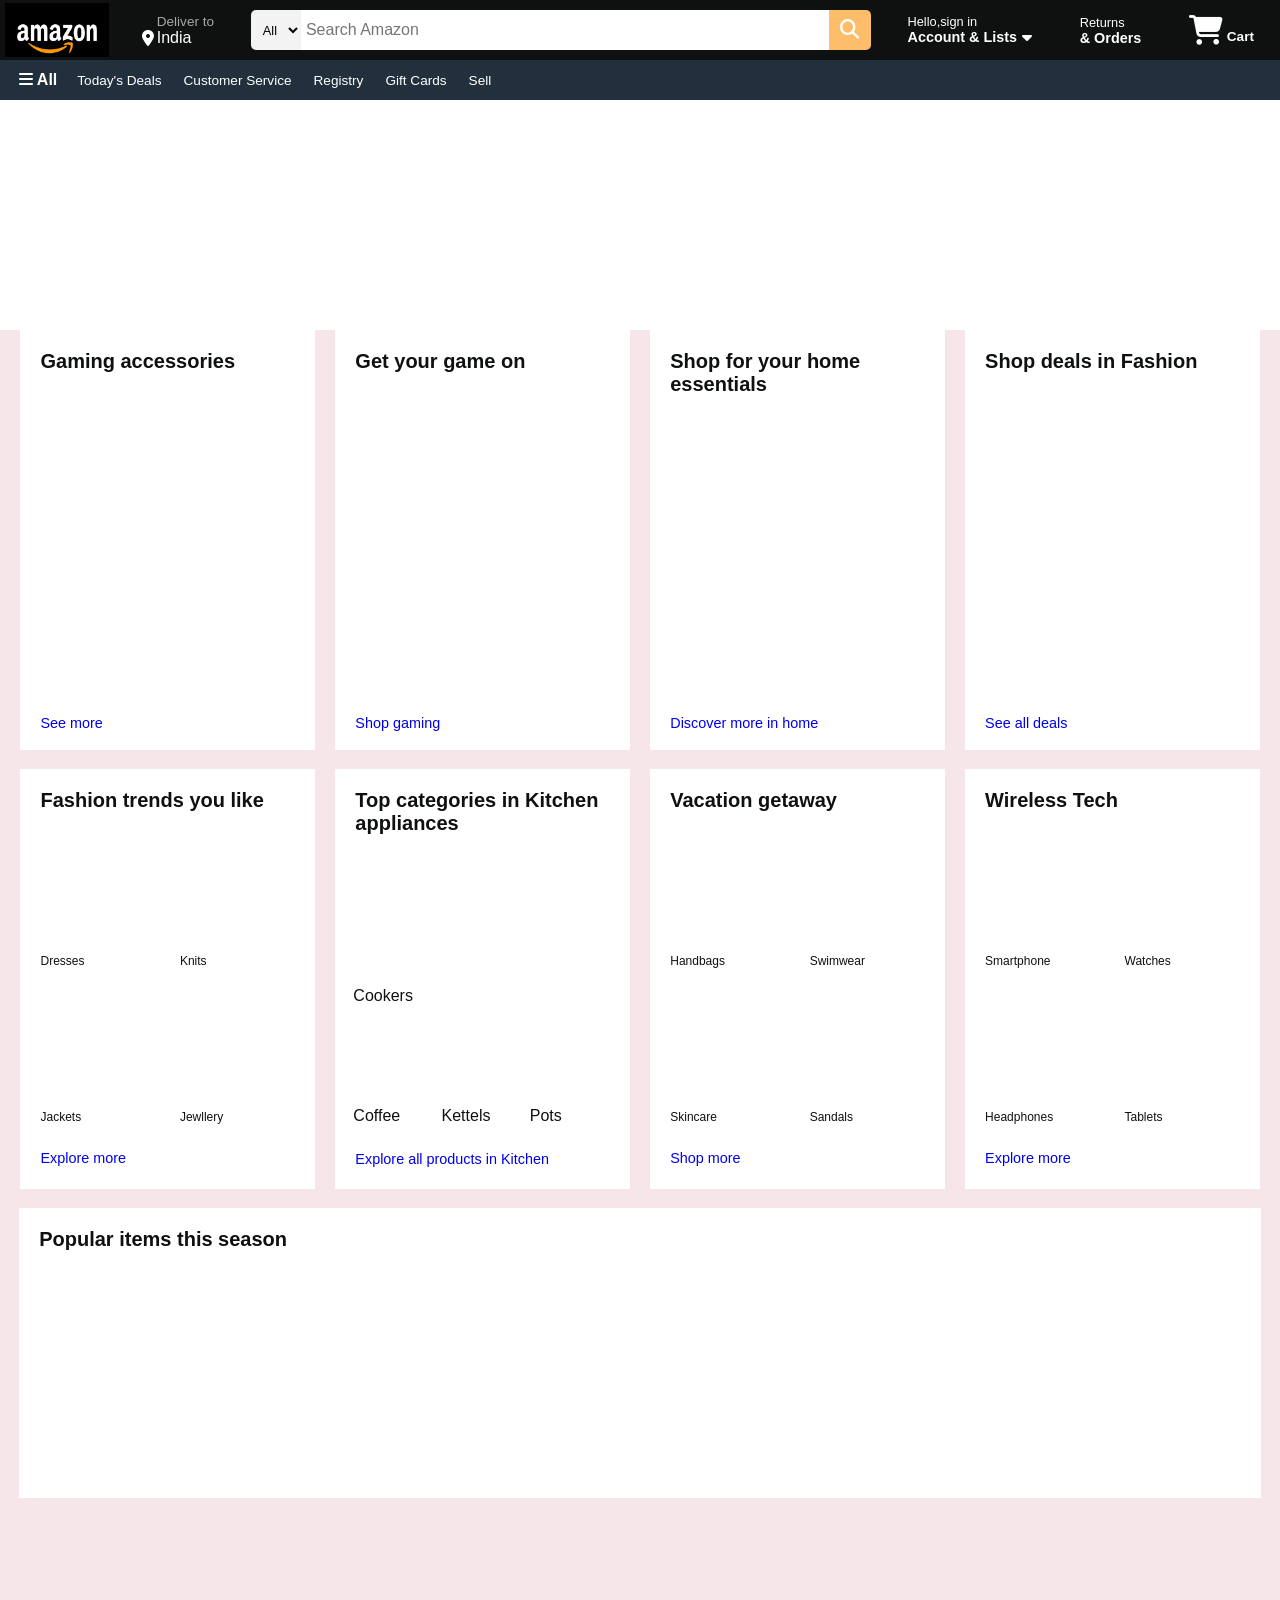
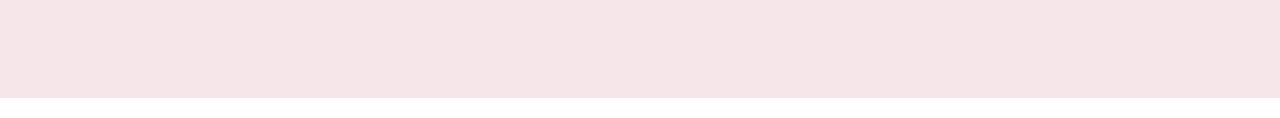
==== index.html @ 806ec048 "working" ====
<!DOCTYPE html>
<html>
    <head>
        <meta charset="utf-8">
        <meta http-equiv="X-UA-Compatible" content="IE=edge">
        <title></title>
        <meta name="description" content="">
        <meta name="viewport" content="width=device-width, initial-scale=1">
        <link rel="stylesheet" href="amazon.css">
        <link rel="stylesheet" href="https://cdnjs.cloudflare.com/ajax/libs/font-awesome/6.7.2/css/all.min.css" integrity="sha512-Evv84Mr4kqVGRNSgIGL/F/aIDqQb7xQ2vcrdIwxfjThSH8CSR7PBEakCr51Ck+w+/U6swU2Im1vVX0SVk9ABhg==" crossorigin="anonymous" referrerpolicy="no-referrer" />
    </head>
    <body>
        <header>
            <div class="menubar">
                <div class="nav-logo">
                    <div class="logo border"></div>
                </div>
                <div class="nav-address border">
                    <p class="add-one">Deliver to</p>
                    <div class="add-logo">
                        <i class="fa-solid fa-location-dot"></i>
                    <p class="add-second">India</p>
                    </div>
                </div>
                <div class="nav-search">
                    <select class="search-select">
                        <option>All</option>
                    </select>
                    <input placeholder="Search Amazon" class="search-input">
                    <div class="search-icon">
                        <i class="fa-solid fa-magnifying-glass"></i>
                    </div>
                </div>
                <div class="nav-signin border">
                    <p class="signin-first"><span>Hello,sign in</span></p>
                    <div class="line-two">
                    <p class="signin-second">Account & Lists</p>
                    <div class="signin-logo">
                        <i class="fa-solid fa-caret-down"></i>
                    </div>
                    </div>
                </div>
                <div class="nav-return border">
                    <p class="return-first"><span>Returns</span></p>
                    <p class="return-second">& Orders</p>
                </div>
                <div class="nav-cart border">
                    <i class="fa-solid fa-cart-shopping"></i>
                    Cart
                </div>
            </div>
            <div class="panel">
                <div class="panel-all border">
                    <i class="fa-solid fa-bars"></i>
                    All
                </div>
                <div class="panel-links"></div>
                <a href="https://google.com" target="main" class="plinks border">Today's Deals</a>
                <a href="https://google.com" target="main" class="plinks border">Customer Service</a>
                <a href="https://google.com" target="main" class="plinks border">Registry</a>
                <a href="https://google.com" target="main" class="plinks border">Gift Cards</a>
                <a href="https://google.com" target="main" class="plinks border">Sell</a> 
            </div>
        </header>
        <main>
            <div class="hero_section">
            </div>
            <section class="main-section">
            <div class="content-section1">
                <div class="box1 boxy">
                    <h3 class="box-headings">Gaming accessories</h3>
                    <div class="box1-img"></div>
                    <a href="https://google.com" class="box-bottom"><span>See more</span></a>
                    </div>
                <div class="box2 boxy">
                    <h3 class="box-headings">Get your game on</h3>
                    <div class="box2-img"></div>
                    <a href="https://google.com" class="box-bottom"><span>Shop gaming</span></a>
                </div>
                <div class="box3 boxy">
                    <h3 class="box-headings">Shop for your home essentials</h3>
                    <div class="box3-img"></div>
                    <a href="https://google.com" class="box-bottom"><span>Discover more in home</span></a>
                </div>
                <div class="box4 boxy">
                    <h3 class="box-headings">Shop deals in Fashion</h3>
                    <div class="box4-img"></div>
                    <a href="https://google.com" class="box-bottom"><span>See all deals</span></a>
                </div>
            </div>
            <div class="content-section2">
                <div class="box5 boxy">
                    <h3 class="box-headings">Fashion trends you like</h3>
                    <div class="box51">
                       <div class="box5-img1"></div>
                       <a href="https://google.com" class="img-links"><span>Dresses</span></a>
                    </div> 
                    <div class="box52">
                       <div class="box5-img2"></div>
                       <a href="https://google.com" class="img-links"><span>Knits</span></a>
                    </div>
                    <div class="box53">
                       <div class="box5-img3"></div>
                       <a href="https://google.com" class="img-links"><span>Jackets</span></a>
                    </div>
                    <div class="box54">
                       <div class="box5-img4"></div>
                       <a href="https://google.com" class="img-links"><span>Jewllery</span></a>
                    </div>
                    <a href="https://google.com" class="box-bottom"><span>Explore more</span></a>
                </div>
                <div class="box6 boxy">
                    <h3 class="box-headings">Top categories in Kitchen appliances</h3>
                        <div class="box61">
                            <div class="box6-img1"></div>
                            <a href="https://google.com" class="img-links2"><span>Cookers</span></a>
                        </div>
                    <div class="box6-row2">
                        <div class="box62">
                            <div class="box6-img2"></div>
                            <a href="https://google.com" class="img-links2"><span>Coffee</span></a>
                        </div>
                        <div class="box63">
                            <div class="box6-img3"></div>
                            <a href="https://google.com" class="img-links2"><span>Kettels</span></a>
                        </div>
                        <div class="box64">
                            <div class="box6-img4"></div>
                            <a href="https://google.com" class="img-links2"><span>Pots</span></a>
                        </div>
                    </div>
                    <a href="https://google.com" class="box-bottom"><span>Explore all products in Kitchen</span></a>
                </div>
                <div class="box7 boxy">
                    <h3 class="box-headings">Vacation getaway</h3>
                    <div class="box71">
                        <div class="box7-img1"></div>
                        <a href="https://google.com" class="img-links"><span>Handbags</span></a>
                     </div>
                     <div class="box72">
                        <div class="box7-img2"></div>
                        <a href="https://google.com" class="img-links"><span>Swimwear</span></a>
                     </div>
                     <div class="box73">
                        <div class="box7-img3"></div>
                        <a href="https://google.com" class="img-links"><span>Skincare</span></a>
                     </div>
                     <div class="box74">
                        <div class="box7-img4"></div>
                        <a href="https://google.com" class="img-links"><span>Sandals</span></a>
                     </div>
                 <a href="https://google.com" class="box-bottom"><span>Shop more</span></a>
                </div>
                <div class="box8 boxy">
                    <h3 class="box-headings" style="padding-right: 15px;">Wireless Tech</h3>
                    <div class="box81">
                        <div class="box8-img1"></div>
                        <a href="https://google.com" class="img-links"><span>Smartphone</span></a>
                    </div>
                    <div class="box82">
                        <div class="box8-img2"></div>
                        <a href="https://google.com" class="img-links"><span>Watches</span></a> 
                    </div>
                    <div class="box83">
                        <div class="box8-img3"></div>
                        <a href="https://google.com" class="img-links"><span>Headphones</span></a>
                    </div>
                    <div class="box84">
                        <div class="box8-img4"></div>
                        <a href="https://google.com" class="img-links"><span>Tablets</span></a>
                    </div>
                    <a href="https://google.com" class="box-bottom"><span>Explore more</span></a>
                </div>
            </div>
            <div class="content3">
            <div class="content3-section">
                <h3 class="content3-heading">Popular items this season</h3>
                <div class="boxy2">
                    <div class="content3-img1"></div>
                    <div class="content3-img2"></div>
                    <div class="content3-img3"></div>
                    <div class="content3-img4"></div>
                    <div class="content3-img5"></div>
                    <div class="content3-img6"></div>
                </div>
            </div>
            </div>
            </section>
        </main>
      
        <script src="" async defer></script>
    </body>
</html>
---- amazon.css ----
*{
    padding: 0px;
    margin: 0px;
    font-family: Arial, Helvetica, sans-serif;
}
.menubar{
    background-color: #0f1111;
    height: 60px;
    color: white;
    display: flex;
    align-items: center;
    justify-content: space-between;
}
    /**box 1**/
.nav-logo{
    height: 50px;
    width: 100px;
    margin-bottom: 5px;
    margin-left: 5px;
}
.logo{
    background-image: url('Amazon-Logo.png');
    background-size: cover;
    height: 50px;
    width: 100%;
    border: border-box;
    border: 2px solid transparent;
}
.border:hover{
    border: 1.5px solid white;
    cursor: pointer;
}
/**box 2**/
.nav-address
{
    border: border-box;
    border: 2px solid transparent;
    padding: 10px 9px;
}
.add-one
{
    font-size: 0.85rem;
    color: #cccc;
    margin-left: 15px;
}
.add-second{
    font-size: 1rem;
    margin-left: 3px;
}
.add-logo{
    display: flex;
    align-items: center;
}
/**box 3**/
.nav-search{
    display: flex;
    justify-content: space-evenly;
    width: 620px;
    height: 40px;
    border-radius: 5px;
}
.search-select{
    background-color: #f3f3f3;
    border-top-left-radius:5px;
    border-bottom-left-radius:5px;
    width: 60px;
    text-align: center ;
    border: none;
    font-size: 0.8rem;
}
.search-input{
    width:100%; 
    font-size: 1rem;
    border: none;
    padding: 5px;
}
.search-icon{
    width: 50px;
    display: flex;
    justify-content: center;
    align-items: center;
    font-size: 1.2rem;
    background-color:#febd68;
    border-top-right-radius:5px;
    border-bottom-right-radius:5px;
}
.fa-solid fa-magnifying-glass{
    color: black;
}
.search-icon:hover{
    background-color: orange;
}
.search-select:hover{
    background-color: rgb(206, 203, 203);
}
/**box 4**/
.nav-signin{
    border: border-box;
    border: 2px solid transparent;
    padding: 8px 9px;
}
.signin-first{
    font-size: 0.8rem;
}
.signin-second{
    font-size: 0.9rem;
    font-weight: 600;
    margin-right: 5px;
}
.line-two{
    display: flex;
}
/**box 5**/
.nav-return{
    border: border-box;
    border: 2px solid transparent;
    padding: 8px 9px;
}
.return-first{
    font-size: 0.8rem;
}
.return-second{
    font-size: 0.9rem;
    font-weight: 600;
}
/**Box 6**/
.nav-cart i{
    font-size: 30px;
}
.nav-cart{
    font-size: 0.85rem;
    font-weight: 600;
    margin-right: 15px;
    border: border-box;
    border: 2px solid transparent;
    padding: 8px 9px;
}
/**Panel**/
.panel{
    height: 40px;
    background-color: #222f3d;
    color: white;
    display: flex;
    align-items: center;
}
.panel-all{
    margin-left: 10px;
    padding: 10px 9px;
    font-weight: 600;
}
.plinks{
    text-decoration: none;
    color: white;
    margin-left: 2px;
    margin-right: 2px;
    padding: 10px 9px;
    font-size: 0.85rem;
    font-weight: 500;
}
/**Hero section**/
.hero_section{
    background-image: url(hero_img.jpg);
    height: 230px;
    background-size: cover;
}
/**content1**/
.main-section{
    background-color: rgb(247, 230, 233);
}
.content-section1{
    display: flex;
    justify-content: space-evenly;
    margin-bottom: 18px;
}
.boxy{
    height: 420px;
    width: 23%;
    background-color: white;
}

.box1-img{
    background-image: url('https://i.pinimg.com/736x/bc/20/7c/bc207cb9ba56ef9daa02aa37f319db2d.jpg');
    background-size: cover;   
    height: 290px;
    margin:15px 18px 30px 18px;
    padding: 2px;
}
.box2-img{
    background-image: url('https://i.pinimg.com/736x/0f/82/43/0f8243881cdf8ffb0ef8a36bdc65dfdf.jpg');
    background-size: cover;
    height: 290px;
    margin: 15px 18px 30px 18px;
    padding: 2px;
}
.box3-img{
    background-image: url('https://i.pinimg.com/736x/3a/bb/55/3abb558182bbd46afdb62d250e04bd32.jpg');
    background-size: cover;
    height: 272px;
    margin: 15px 18px 25px 18px;
    padding: 2px;
}
.box4-img{
    background-image: url('https://i.pinimg.com/736x/2c/47/12/2c47128b15251d64e9e0d1d230186196.jpg');
    background-size: cover;
    height: 290px;
    margin: 15px 18px 30px 18px;
    padding: 2px;
}
.box-headings{
    font-size: 1.25rem;
    color: #0f1111;
    font-weight: 700;
    margin:18px 18px 8px 18px;
    padding: 2px;
}
.box-bottom{
    text-decoration: none;
    margin:2px 18px 10px 18px;
    padding: 2px;
    font-size: 0.9rem;
}
/**content2**/
.content-section2{
    display: flex;
    justify-content: space-evenly;
    margin-top: 1.2rem;
}
/**box 5**/
.box5{
    display: flex;
    flex-wrap: wrap;
    justify-content: space-between;
}
.box5-img1{
    background-image: url('https://i.pinimg.com/736x/87/7f/7d/877f7dcab3947bb014ae63e8718712b3.jpg');
    background-size: cover;
    width:115px;
    height:115px;
}
.box5-img2{
    background-image: url('https://i.pinimg.com/736x/21/7f/ad/217fadfa11ac9d824b72e345f7616f8a.jpg');
    background-size: cover;
    width:115px;
    height:115px;
}
.box51, .box53{
    margin: 0px 0px 7.5px 18px;
    padding: 2px;
}
.box52, .box54{
    margin: 0px 18px 7.5px 0px;
    padding: 2px;
}
.box5-img3{
    background-image: url('https://i.pinimg.com/736x/26/5a/7a/265a7add90f5682fc56ad7ccb656fd01.jpg');
    background-size: cover;
    width:115px;
    height:115px;
}
.box5-img4{
    background-image: url('https://i.pinimg.com/736x/e5/28/b9/e528b9cdab36f8b052b150150c546173.jpg');
    background-size: cover;
    width:115px;
    height:115px;
}
.img-links{
    color: #0f1111;
    text-decoration: none;
    font-size: 0.75rem;
    margin-top:2px;
}
/**box6**/
.box61{
    margin:15px 18px 10px 18px;
}
.box6-img1{
    background-image: url('https://m.media-amazon.com/images/I/313wAT6Iy2L._SY320_.jpg');
    background-size: cover;
    height: 135px;
}
.box6-row2{
    display: flex;
    margin:20px 18px 25px 18px;
    justify-content: space-between;
    
}
.box6-img2{
    height: 82px;
    width: 82px;
    background-image: url('https://m.media-amazon.com/images/I/21W7-lndINL._SY150_.jpg');
    background-size: cover;
}
.box6-img3{
    height: 82px;
    width: 82px;
    background-image: url('https://i.pinimg.com/736x/9e/e3/b9/9ee3b9316dcdf3672eaef5c258dd41c1.jpg');
    background-size: cover;
}
.box6-img4{
    height: 82px;
    width: 82px;
    background-image: url('https://i.pinimg.com/236x/c3/f2/d2/c3f2d222f128707676475c9828f356c6.jpg');
    background-size: cover;
}
.img-links2{
    text-decoration: none;
    font-size: 1rem;
    font-weight: 500;
    color: #0f1111;
    margin: 5px 0px 5px 0px;
}
/**box7**/
.box7{
    display: flex;
    justify-content: space-between;
    flex-wrap: wrap;
}
.box7-img1{
    background-image: url('https://i.pinimg.com/736x/81/4b/da/814bda8bed1524040ba8e8a1bc1e2ee9.jpg');
    background-size: cover;
    height: 115px;
    width: 115px;
}
.box7-img2{
    background-image: url('https://images-na.ssl-images-amazon.com/images/G/01/AmazonExports/Events/2024/BAU2024Sept/Swim_2X._SY232_CB563194051_.jpg');
    background-size: cover;
    height: 115px;
    width: 115px;
}
.box71, .box73{
    margin: 0px 0px 7.5px 18px;
    padding: 2px;
}
.box72, .box74{
    margin: 0px 18px 7.5px 0px;
    padding: 2px;
}
.box7-img3{
    background-image: url('https://images-na.ssl-images-amazon.com/images/G/01/AmazonExports/Events/2024/BAU2024Sept/Beauty_2X._SY232_CB563194051_.jpg');
    background-size: cover;
    height: 115px;
    width: 115px;
}
.box7-img4
{
    background-image: url('https://images-na.ssl-images-amazon.com/images/G/01/AmazonExports/Events/2024/BAU2024Sept/Shoes_2X._SY232_CB563194051_.jpg');
    background-size: cover;
    height: 115px;
    width: 115px;
}
/**box8**/
.box8{
    display: flex;
    justify-content: space-between;
    flex-wrap: wrap;
}
.box8-img1{
    background-image: url('https://i.pinimg.com/736x/5b/d8/93/5bd893c5ec4277bc4cff54fbb3e79afb.jpg');
    background-size: cover;
    height: 115px;
    width: 115px;
}
.box8-img2{
    background-image: url('https://i.pinimg.com/236x/1b/88/0c/1b880c8fb8fa8a61077f749ddabadb9a.jpg');
    background-size: cover;
    height: 115px;
    width: 115px;
}
.box81, .box83{
    margin: 0px 0px 7.5px 18px;
    padding: 2px;

}
.box82, .box84{
    margin: 0px 18px 0px 7.5px;
    padding: 2px;
}
.box8-img3{
    background-image: url('https://i.pinimg.com/236x/59/e5/7e/59e57eda97616eaa68dc3502e081132d.jpg');
    background-size: cover;
    height: 115px;
    width: 115px;
}
.box8-img4{
    background-image: url('https://images-na.ssl-images-amazon.com/images/G/01/AmazonExports/Events/2024/BAU2024Aug/Tablet_2x._SY232_CB566164844_.jpg');
    background-size: cover;
    height: 115px;
    width: 115px;
}
/**content 3**/
.content3{
    margin: 1.2rem;
    padding-bottom: 200px;
}
.content3-section{
    position: relative;
    height: 290px;
    background-color: white;
}
.boxy2 {
    position: absolute;
    bottom: 0;
    left: 0;
    right: 0;
    height: 220px;
    background-color:white;
    margin:1px 18px 18px 18px;
    display: flex;
    align-items: center;
}
.content3-heading{
    position: absolute;
    top:0;
    left: 0;
    right: 0;
    font-size: 1.25rem;
    font-weight: 700;
    color: #0f1111;
    margin: 18px 18px 2px 18px;
    padding: 2px;
}
.content3-img1{
    height:210px;
    width: 220px;
    margin: 3px;
    background-image: url('https://m.media-amazon.com/images/I/71nVIiWEcgL._AC_SY400_.jpg');
    background-size: cover;
}
.content3-img2{
    height:210px;
    width: 260px;
    margin: 3px;
    background-image: url('https://m.media-amazon.com/images/I/41+1Csr1pSL._AC_SY400_.jpg');
    background-size: cover;
}
.content3-img3{
    height:210px;
    width: 120px;
    margin: 3px;
    background-image: url('https://m.media-amazon.com/images/I/61QmBa1HjML._AC_SY400_.jpg');
    background-size: cover;
}
.content3-img4{
    height:210px;
    width: 250px;
    margin: 3px;
    background-image: url('https://m.media-amazon.com/images/I/8113zeosHrL._AC_SY400_.jpg');
    background-size: cover;
}
.content3-img5{
    height:180px;
    width: 140px;
    margin: 3px;
    background-image: url('https://m.media-amazon.com/images/I/71JNdvfxj5L._AC_SY400_.jpg');
    background-size: cover;
}
.content3-img6{
    height:190px;
    width: 160px;
    margin: 3px;
    background-image: url('https://m.media-amazon.com/images/I/51x78epntaL._AC_SY400_.jpg');
    background-size: cover;
}
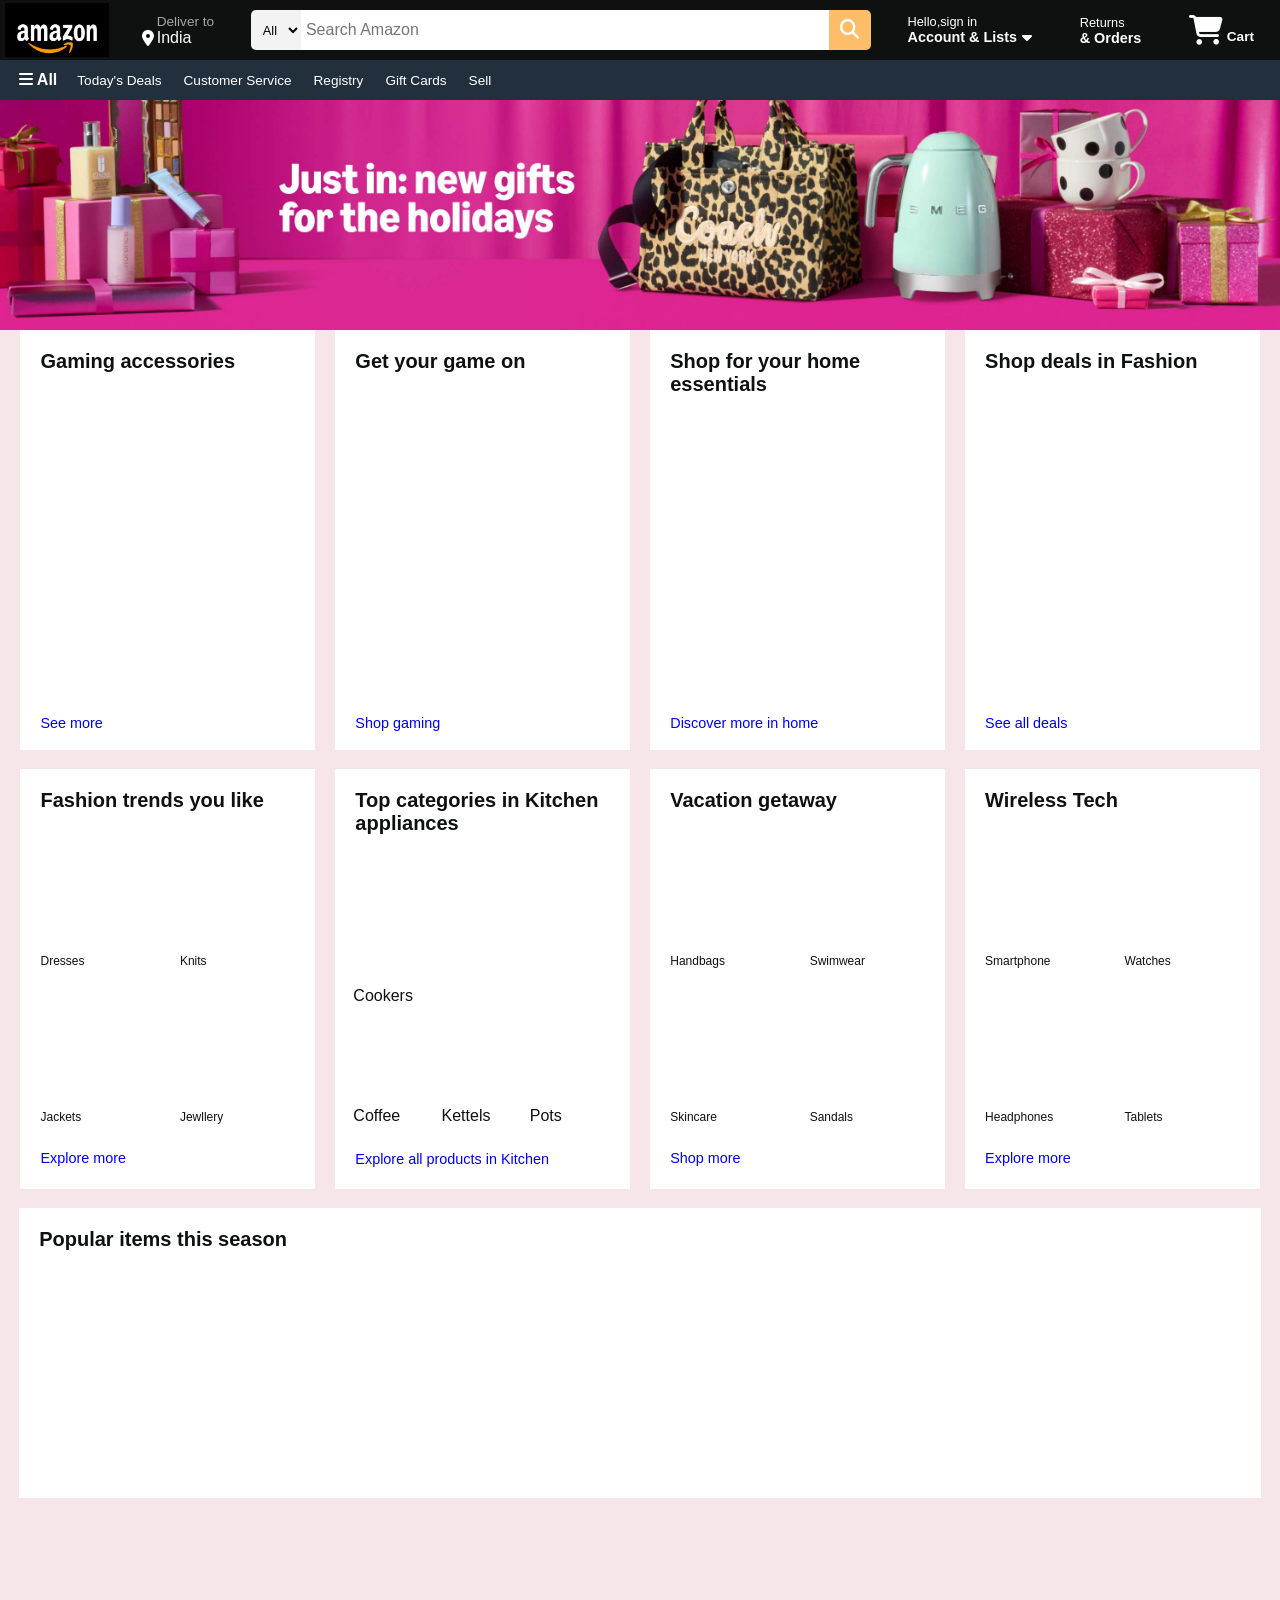
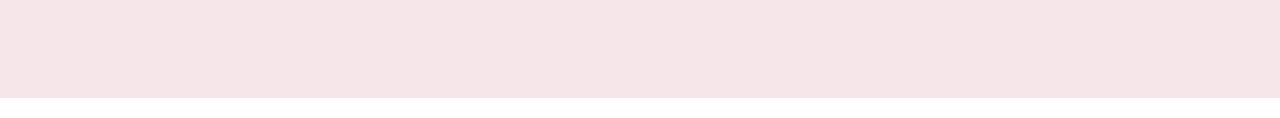
==== commit 11db9edd: "working" ====
--- a/index.html
+++ b/index.html
@@ -6,7 +6,7 @@
         <title></title>
         <meta name="description" content="">
         <meta name="viewport" content="width=device-width, initial-scale=1">
-        <link rel="stylesheet" href="amazon.css">
+        <link rel="stylesheet" href="index.css">
         <link rel="stylesheet" href="https://cdnjs.cloudflare.com/ajax/libs/font-awesome/6.7.2/css/all.min.css" integrity="sha512-Evv84Mr4kqVGRNSgIGL/F/aIDqQb7xQ2vcrdIwxfjThSH8CSR7PBEakCr51Ck+w+/U6swU2Im1vVX0SVk9ABhg==" crossorigin="anonymous" referrerpolicy="no-referrer" />
     </head>
     <body>
--- a/index.css
+++ b/index.css
@@ -0,0 +1,463 @@
+*{
+    padding: 0px;
+    margin: 0px;
+    font-family: Arial, Helvetica, sans-serif;
+}
+.menubar{
+    background-color: #0f1111;
+    height: 60px;
+    color: white;
+    display: flex;
+    align-items: center;
+    justify-content: space-between;
+}
+    /**box 1**/
+.nav-logo{
+    height: 50px;
+    width: 100px;
+    margin-bottom: 5px;
+    margin-left: 5px;
+}
+.logo{
+    background-image: url('Amazon-Logo.png');
+    background-size: cover;
+    height: 50px;
+    width: 100%;
+    border: border-box;
+    border: 2px solid transparent;
+}
+.border:hover{
+    border: 1.5px solid white;
+    cursor: pointer;
+}
+/**box 2**/
+.nav-address
+{
+    border: border-box;
+    border: 2px solid transparent;
+    padding: 10px 9px;
+}
+.add-one
+{
+    font-size: 0.85rem;
+    color: #cccc;
+    margin-left: 15px;
+}
+.add-second{
+    font-size: 1rem;
+    margin-left: 3px;
+}
+.add-logo{
+    display: flex;
+    align-items: center;
+}
+/**box 3**/
+.nav-search{
+    display: flex;
+    justify-content: space-evenly;
+    width: 620px;
+    height: 40px;
+    border-radius: 5px;
+}
+.search-select{
+    background-color: #f3f3f3;
+    border-top-left-radius:5px;
+    border-bottom-left-radius:5px;
+    width: 60px;
+    text-align: center ;
+    border: none;
+    font-size: 0.8rem;
+}
+.search-input{
+    width:100%; 
+    font-size: 1rem;
+    border: none;
+    padding: 5px;
+}
+.search-icon{
+    width: 50px;
+    display: flex;
+    justify-content: center;
+    align-items: center;
+    font-size: 1.2rem;
+    background-color:#febd68;
+    border-top-right-radius:5px;
+    border-bottom-right-radius:5px;
+}
+.fa-solid fa-magnifying-glass{
+    color: black;
+}
+.search-icon:hover{
+    background-color: orange;
+}
+.search-select:hover{
+    background-color: rgb(206, 203, 203);
+}
+/**box 4**/
+.nav-signin{
+    border: border-box;
+    border: 2px solid transparent;
+    padding: 8px 9px;
+}
+.signin-first{
+    font-size: 0.8rem;
+}
+.signin-second{
+    font-size: 0.9rem;
+    font-weight: 600;
+    margin-right: 5px;
+}
+.line-two{
+    display: flex;
+}
+/**box 5**/
+.nav-return{
+    border: border-box;
+    border: 2px solid transparent;
+    padding: 8px 9px;
+}
+.return-first{
+    font-size: 0.8rem;
+}
+.return-second{
+    font-size: 0.9rem;
+    font-weight: 600;
+}
+/**Box 6**/
+.nav-cart i{
+    font-size: 30px;
+}
+.nav-cart{
+    font-size: 0.85rem;
+    font-weight: 600;
+    margin-right: 15px;
+    border: border-box;
+    border: 2px solid transparent;
+    padding: 8px 9px;
+}
+/**Panel**/
+.panel{
+    height: 40px;
+    background-color: #222f3d;
+    color: white;
+    display: flex;
+    align-items: center;
+}
+.panel-all{
+    margin-left: 10px;
+    padding: 10px 9px;
+    font-weight: 600;
+}
+.plinks{
+    text-decoration: none;
+    color: white;
+    margin-left: 2px;
+    margin-right: 2px;
+    padding: 10px 9px;
+    font-size: 0.85rem;
+    font-weight: 500;
+}
+/**Hero section**/
+.hero_section{
+    background-image: url(hero_img.jpg);
+    height: 230px;
+    background-size: cover;
+}
+/**content1**/
+.main-section{
+    background-color: rgb(247, 230, 233);
+}
+.content-section1{
+    display: flex;
+    justify-content: space-evenly;
+    margin-bottom: 18px;
+}
+.boxy{
+    height: 420px;
+    width: 23%;
+    background-color: white;
+}
+
+.box1-img{
+    background-image: url('https://i.pinimg.com/736x/bc/20/7c/bc207cb9ba56ef9daa02aa37f319db2d.jpg');
+    background-size: cover;   
+    height: 290px;
+    margin:15px 18px 30px 18px;
+    padding: 2px;
+}
+.box2-img{
+    background-image: url('https://i.pinimg.com/736x/0f/82/43/0f8243881cdf8ffb0ef8a36bdc65dfdf.jpg');
+    background-size: cover;
+    height: 290px;
+    margin: 15px 18px 30px 18px;
+    padding: 2px;
+}
+.box3-img{
+    background-image: url('https://i.pinimg.com/736x/3a/bb/55/3abb558182bbd46afdb62d250e04bd32.jpg');
+    background-size: cover;
+    height: 272px;
+    margin: 15px 18px 25px 18px;
+    padding: 2px;
+}
+.box4-img{
+    background-image: url('https://i.pinimg.com/736x/2c/47/12/2c47128b15251d64e9e0d1d230186196.jpg');
+    background-size: cover;
+    height: 290px;
+    margin: 15px 18px 30px 18px;
+    padding: 2px;
+}
+.box-headings{
+    font-size: 1.25rem;
+    color: #0f1111;
+    font-weight: 700;
+    margin:18px 18px 8px 18px;
+    padding: 2px;
+}
+.box-bottom{
+    text-decoration: none;
+    margin:2px 18px 10px 18px;
+    padding: 2px;
+    font-size: 0.9rem;
+}
+/**content2**/
+.content-section2{
+    display: flex;
+    justify-content: space-evenly;
+    margin-top: 1.2rem;
+}
+/**box 5**/
+.box5{
+    display: flex;
+    flex-wrap: wrap;
+    justify-content: space-between;
+}
+.box5-img1{
+    background-image: url('https://i.pinimg.com/736x/87/7f/7d/877f7dcab3947bb014ae63e8718712b3.jpg');
+    background-size: cover;
+    width:115px;
+    height:115px;
+}
+.box5-img2{
+    background-image: url('https://i.pinimg.com/736x/21/7f/ad/217fadfa11ac9d824b72e345f7616f8a.jpg');
+    background-size: cover;
+    width:115px;
+    height:115px;
+}
+.box51, .box53{
+    margin: 0px 0px 7.5px 18px;
+    padding: 2px;
+}
+.box52, .box54{
+    margin: 0px 18px 7.5px 0px;
+    padding: 2px;
+}
+.box5-img3{
+    background-image: url('https://i.pinimg.com/736x/26/5a/7a/265a7add90f5682fc56ad7ccb656fd01.jpg');
+    background-size: cover;
+    width:115px;
+    height:115px;
+}
+.box5-img4{
+    background-image: url('https://i.pinimg.com/736x/e5/28/b9/e528b9cdab36f8b052b150150c546173.jpg');
+    background-size: cover;
+    width:115px;
+    height:115px;
+}
+.img-links{
+    color: #0f1111;
+    text-decoration: none;
+    font-size: 0.75rem;
+    margin-top:2px;
+}
+/**box6**/
+.box61{
+    margin:15px 18px 10px 18px;
+}
+.box6-img1{
+    background-image: url('https://m.media-amazon.com/images/I/313wAT6Iy2L._SY320_.jpg');
+    background-size: cover;
+    height: 135px;
+}
+.box6-row2{
+    display: flex;
+    margin:20px 18px 25px 18px;
+    justify-content: space-between;
+    
+}
+.box6-img2{
+    height: 82px;
+    width: 82px;
+    background-image: url('https://m.media-amazon.com/images/I/21W7-lndINL._SY150_.jpg');
+    background-size: cover;
+}
+.box6-img3{
+    height: 82px;
+    width: 82px;
+    background-image: url('https://i.pinimg.com/736x/9e/e3/b9/9ee3b9316dcdf3672eaef5c258dd41c1.jpg');
+    background-size: cover;
+}
+.box6-img4{
+    height: 82px;
+    width: 82px;
+    background-image: url('https://i.pinimg.com/236x/c3/f2/d2/c3f2d222f128707676475c9828f356c6.jpg');
+    background-size: cover;
+}
+.img-links2{
+    text-decoration: none;
+    font-size: 1rem;
+    font-weight: 500;
+    color: #0f1111;
+    margin: 5px 0px 5px 0px;
+}
+/**box7**/
+.box7{
+    display: flex;
+    justify-content: space-between;
+    flex-wrap: wrap;
+}
+.box7-img1{
+    background-image: url('https://i.pinimg.com/736x/81/4b/da/814bda8bed1524040ba8e8a1bc1e2ee9.jpg');
+    background-size: cover;
+    height: 115px;
+    width: 115px;
+}
+.box7-img2{
+    background-image: url('https://images-na.ssl-images-amazon.com/images/G/01/AmazonExports/Events/2024/BAU2024Sept/Swim_2X._SY232_CB563194051_.jpg');
+    background-size: cover;
+    height: 115px;
+    width: 115px;
+}
+.box71, .box73{
+    margin: 0px 0px 7.5px 18px;
+    padding: 2px;
+}
+.box72, .box74{
+    margin: 0px 18px 7.5px 0px;
+    padding: 2px;
+}
+.box7-img3{
+    background-image: url('https://images-na.ssl-images-amazon.com/images/G/01/AmazonExports/Events/2024/BAU2024Sept/Beauty_2X._SY232_CB563194051_.jpg');
+    background-size: cover;
+    height: 115px;
+    width: 115px;
+}
+.box7-img4
+{
+    background-image: url('https://images-na.ssl-images-amazon.com/images/G/01/AmazonExports/Events/2024/BAU2024Sept/Shoes_2X._SY232_CB563194051_.jpg');
+    background-size: cover;
+    height: 115px;
+    width: 115px;
+}
+/**box8**/
+.box8{
+    display: flex;
+    justify-content: space-between;
+    flex-wrap: wrap;
+}
+.box8-img1{
+    background-image: url('https://i.pinimg.com/736x/5b/d8/93/5bd893c5ec4277bc4cff54fbb3e79afb.jpg');
+    background-size: cover;
+    height: 115px;
+    width: 115px;
+}
+.box8-img2{
+    background-image: url('https://i.pinimg.com/236x/1b/88/0c/1b880c8fb8fa8a61077f749ddabadb9a.jpg');
+    background-size: cover;
+    height: 115px;
+    width: 115px;
+}
+.box81, .box83{
+    margin: 0px 0px 7.5px 18px;
+    padding: 2px;
+
+}
+.box82, .box84{
+    margin: 0px 18px 0px 7.5px;
+    padding: 2px;
+}
+.box8-img3{
+    background-image: url('https://i.pinimg.com/236x/59/e5/7e/59e57eda97616eaa68dc3502e081132d.jpg');
+    background-size: cover;
+    height: 115px;
+    width: 115px;
+}
+.box8-img4{
+    background-image: url('https://images-na.ssl-images-amazon.com/images/G/01/AmazonExports/Events/2024/BAU2024Aug/Tablet_2x._SY232_CB566164844_.jpg');
+    background-size: cover;
+    height: 115px;
+    width: 115px;
+}
+/**content 3**/
+.content3{
+    margin: 1.2rem;
+    padding-bottom: 200px;
+}
+.content3-section{
+    position: relative;
+    height: 290px;
+    background-color: white;
+}
+.boxy2 {
+    position: absolute;
+    bottom: 0;
+    left: 0;
+    right: 0;
+    height: 220px;
+    background-color:white;
+    margin:1px 18px 18px 18px;
+    display: flex;
+    align-items: center;
+}
+.content3-heading{
+    position: absolute;
+    top:0;
+    left: 0;
+    right: 0;
+    font-size: 1.25rem;
+    font-weight: 700;
+    color: #0f1111;
+    margin: 18px 18px 2px 18px;
+    padding: 2px;
+}
+.content3-img1{
+    height:210px;
+    width: 220px;
+    margin: 3px;
+    background-image: url('https://m.media-amazon.com/images/I/71nVIiWEcgL._AC_SY400_.jpg');
+    background-size: cover;
+}
+.content3-img2{
+    height:210px;
+    width: 260px;
+    margin: 3px;
+    background-image: url('https://m.media-amazon.com/images/I/41+1Csr1pSL._AC_SY400_.jpg');
+    background-size: cover;
+}
+.content3-img3{
+    height:210px;
+    width: 120px;
+    margin: 3px;
+    background-image: url('https://m.media-amazon.com/images/I/61QmBa1HjML._AC_SY400_.jpg');
+    background-size: cover;
+}
+.content3-img4{
+    height:210px;
+    width: 250px;
+    margin: 3px;
+    background-image: url('https://m.media-amazon.com/images/I/8113zeosHrL._AC_SY400_.jpg');
+    background-size: cover;
+}
+.content3-img5{
+    height:180px;
+    width: 140px;
+    margin: 3px;
+    background-image: url('https://m.media-amazon.com/images/I/71JNdvfxj5L._AC_SY400_.jpg');
+    background-size: cover;
+}
+.content3-img6{
+    height:190px;
+    width: 160px;
+    margin: 3px;
+    background-image: url('https://m.media-amazon.com/images/I/51x78epntaL._AC_SY400_.jpg');
+    background-size: cover;
+}
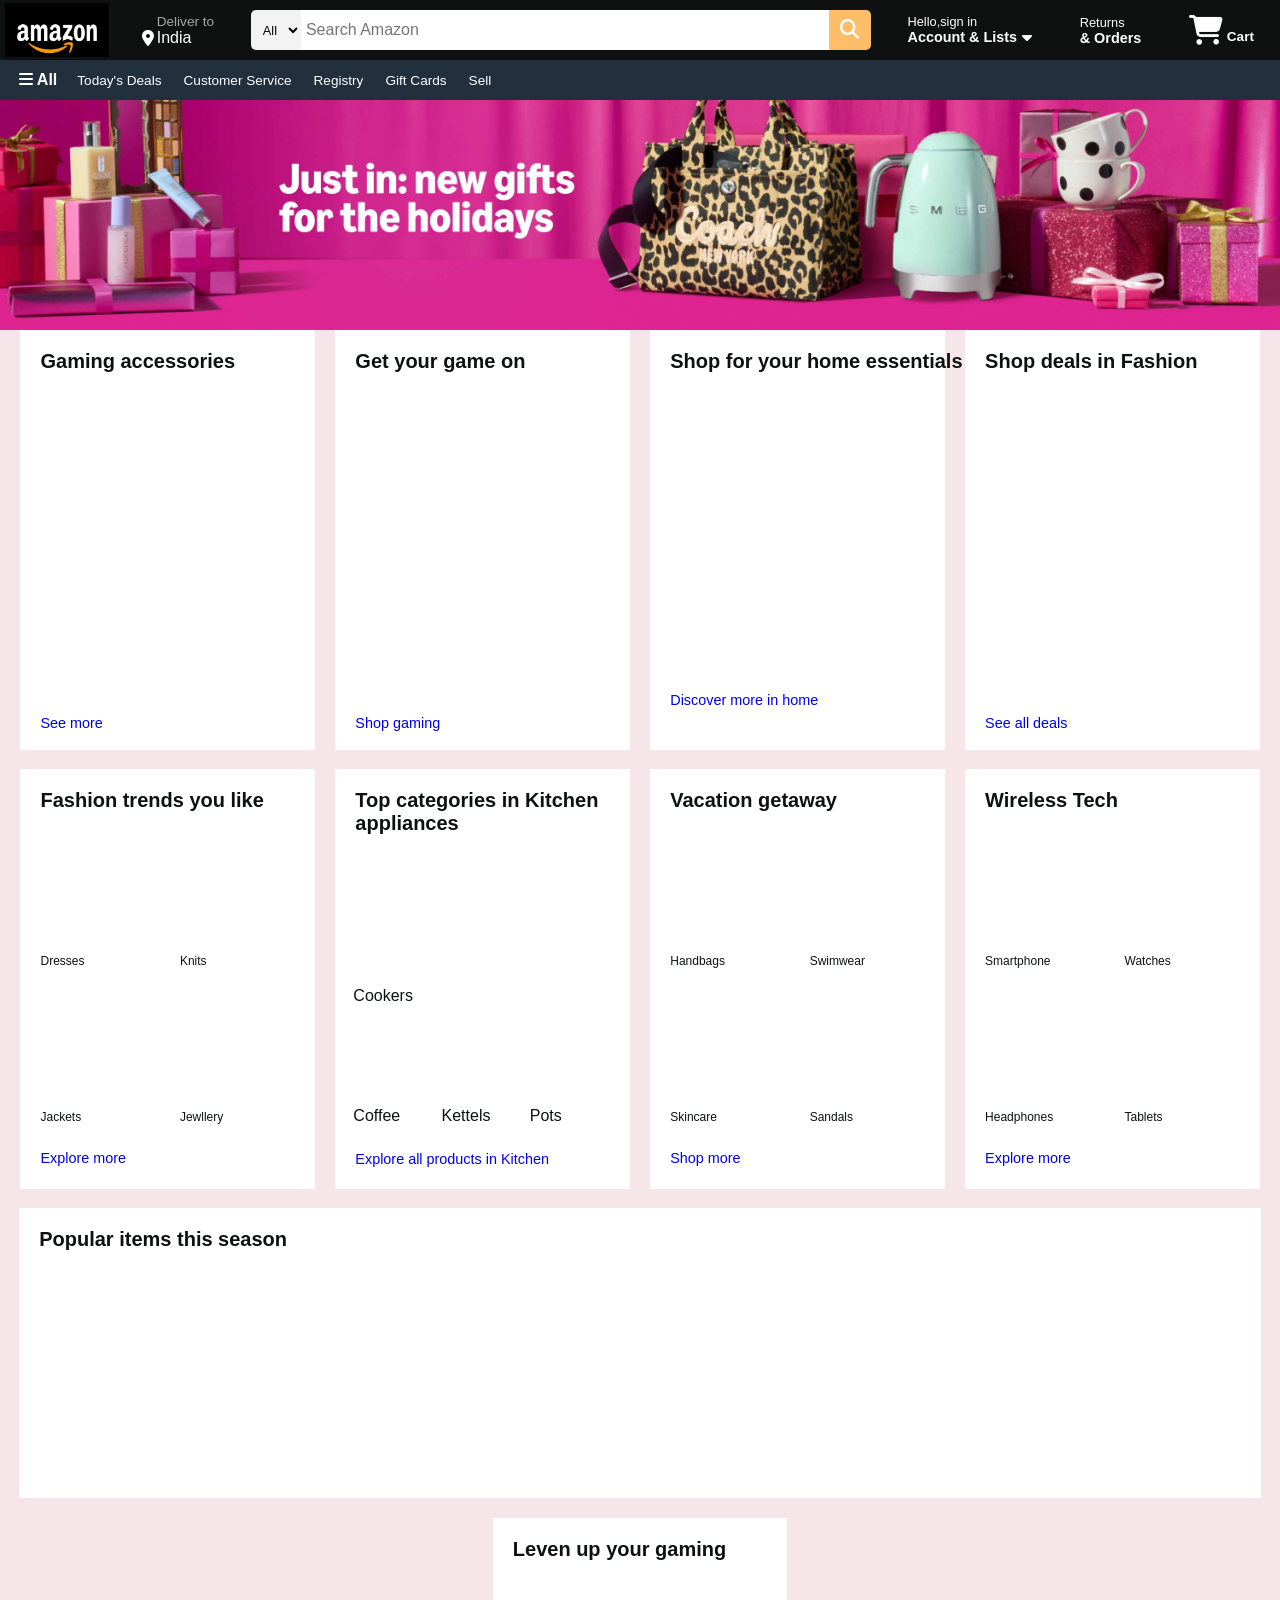
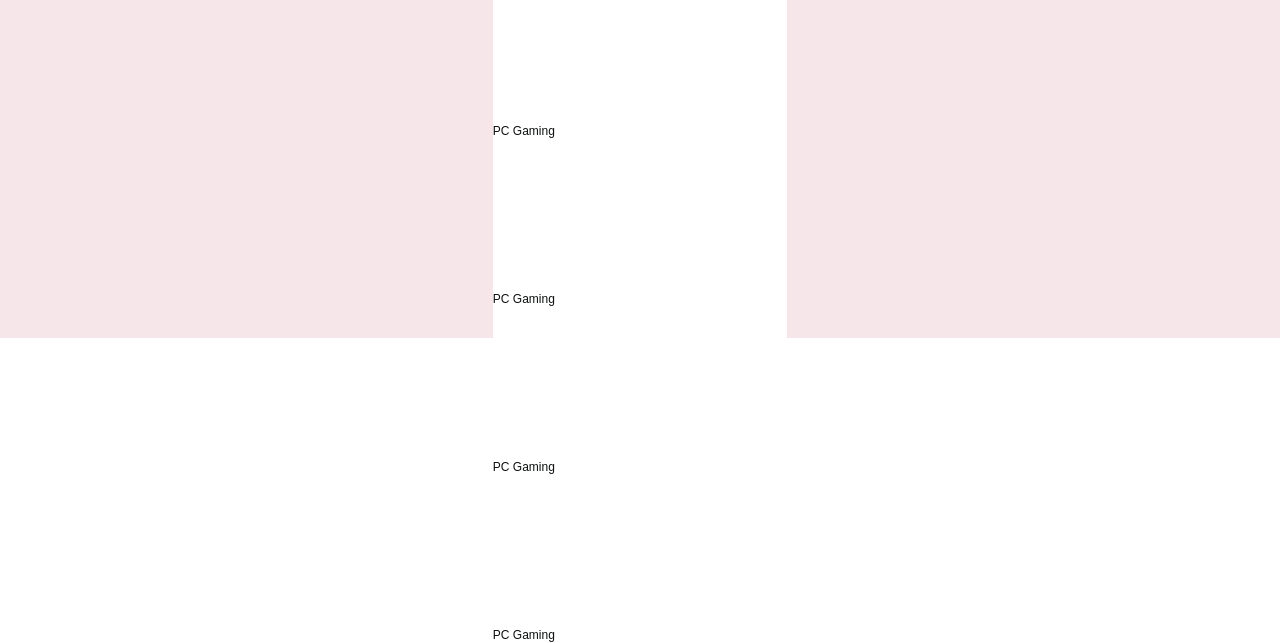
==== commit 2a8cc2e4: "working" ====
--- a/index.html
+++ b/index.html
@@ -185,9 +185,29 @@
                 </div>
             </div>
             </div>
+            <div class="content-section4">
+                <div class="box9 boxy">
+                    <h3 class="box-headings">Leven up your gaming</h3>
+                    <div class="box91">
+                        <div class="box9-img1"></div>
+                        <a href="https://google.com" class="img-links"><span>PC Gaming</span></a>
+                    </div>
+                    <div class="box92">
+                        <div class="box9-img2"></div>
+                        <a href="https://google.com" class="img-links"><span>PC Gaming</span></a>
+                    </div>
+                    <div class="box93">
+                        <div class="box9-img3"></div>
+                        <a href="https://google.com" class="img-links"><span>PC Gaming</span></a>
+                    </div>
+                    <div class="box94">
+                        <div class="box9-img4"></div>
+                        <a href="https://google.com" class="img-links"><span>PC Gaming</span></a>
+                    </div>
+                </div>
+            </div>
             </section>
         </main>
-      
         <script src="" async defer></script>
     </body>
 </html>
--- a/index.css
+++ b/index.css
@@ -84,9 +84,6 @@
     border-top-right-radius:5px;
     border-bottom-right-radius:5px;
 }
-.fa-solid fa-magnifying-glass{
-    color: black;
-}
 .search-icon:hover{
     background-color: orange;
 }
@@ -163,10 +160,11 @@
     height: 230px;
     background-size: cover;
 }
-/**content1**/
+/**content**/
 .main-section{
     background-color: rgb(247, 230, 233);
 }
+/**content-section1**/
 .content-section1{
     display: flex;
     justify-content: space-evenly;
@@ -207,6 +205,7 @@
     padding: 2px;
 }
 .box-headings{
+    width: 100%;
     font-size: 1.25rem;
     color: #0f1111;
     font-weight: 700;
@@ -390,12 +389,12 @@
 /**content 3**/
 .content3{
     margin: 1.2rem;
-    padding-bottom: 200px;
 }
 .content3-section{
     position: relative;
     height: 290px;
     background-color: white;
+    margin-bottom: 1.2rem;
 }
 .boxy2 {
     position: absolute;
@@ -461,3 +460,40 @@
     background-image: url('https://m.media-amazon.com/images/I/51x78epntaL._AC_SY400_.jpg');
     background-size: cover;
 }
+/**content 4**/
+/**box 9**/
+.content-section4{
+    display: flex;
+    justify-content: space-evenly;
+    margin-bottom: 1.2rem;
+}
+/**box 9**/
+.box9{
+    display: flex;
+    justify-content: space-between;
+    flex-wrap: wrap;
+}
+.box9-img1{
+    height: 150px;
+    width: 150px;
+    background-image: url('https://images-na.ssl-images-amazon.com/images/G/01/DiscoTec/2024/CE/GamingWeek24/Homepage/DQC/CE24_SUM_GW_DQC_NW_GamingWeek_PC_v2_2x._SY232_CB558844445_.jpg');
+    background-size: cover;
+}
+.box9-img2{
+    height: 150px;
+    width: 150px;
+    background-image: url('https://i.pinimg.com/236x/c1/75/ca/c175ca7fe7834248973f025a00945606.jpg');
+    background-size: cover;
+}
+.box9-img3{
+    height: 150px;
+    width: 150px;
+    background-image: url('https://i.pinimg.com/236x/cd/43/67/cd43672a63f6356bd4199d4ae6d1d480.jpg');
+    background-size: cover;
+}
+.box9-img4{
+    height: 150px;
+    width: 150px;
+    background-image: url('https://i.pinimg.com/236x/e8/a5/44/e8a54403c59787938f56130600d772e1.jpg');
+    background-size: cover;
+}
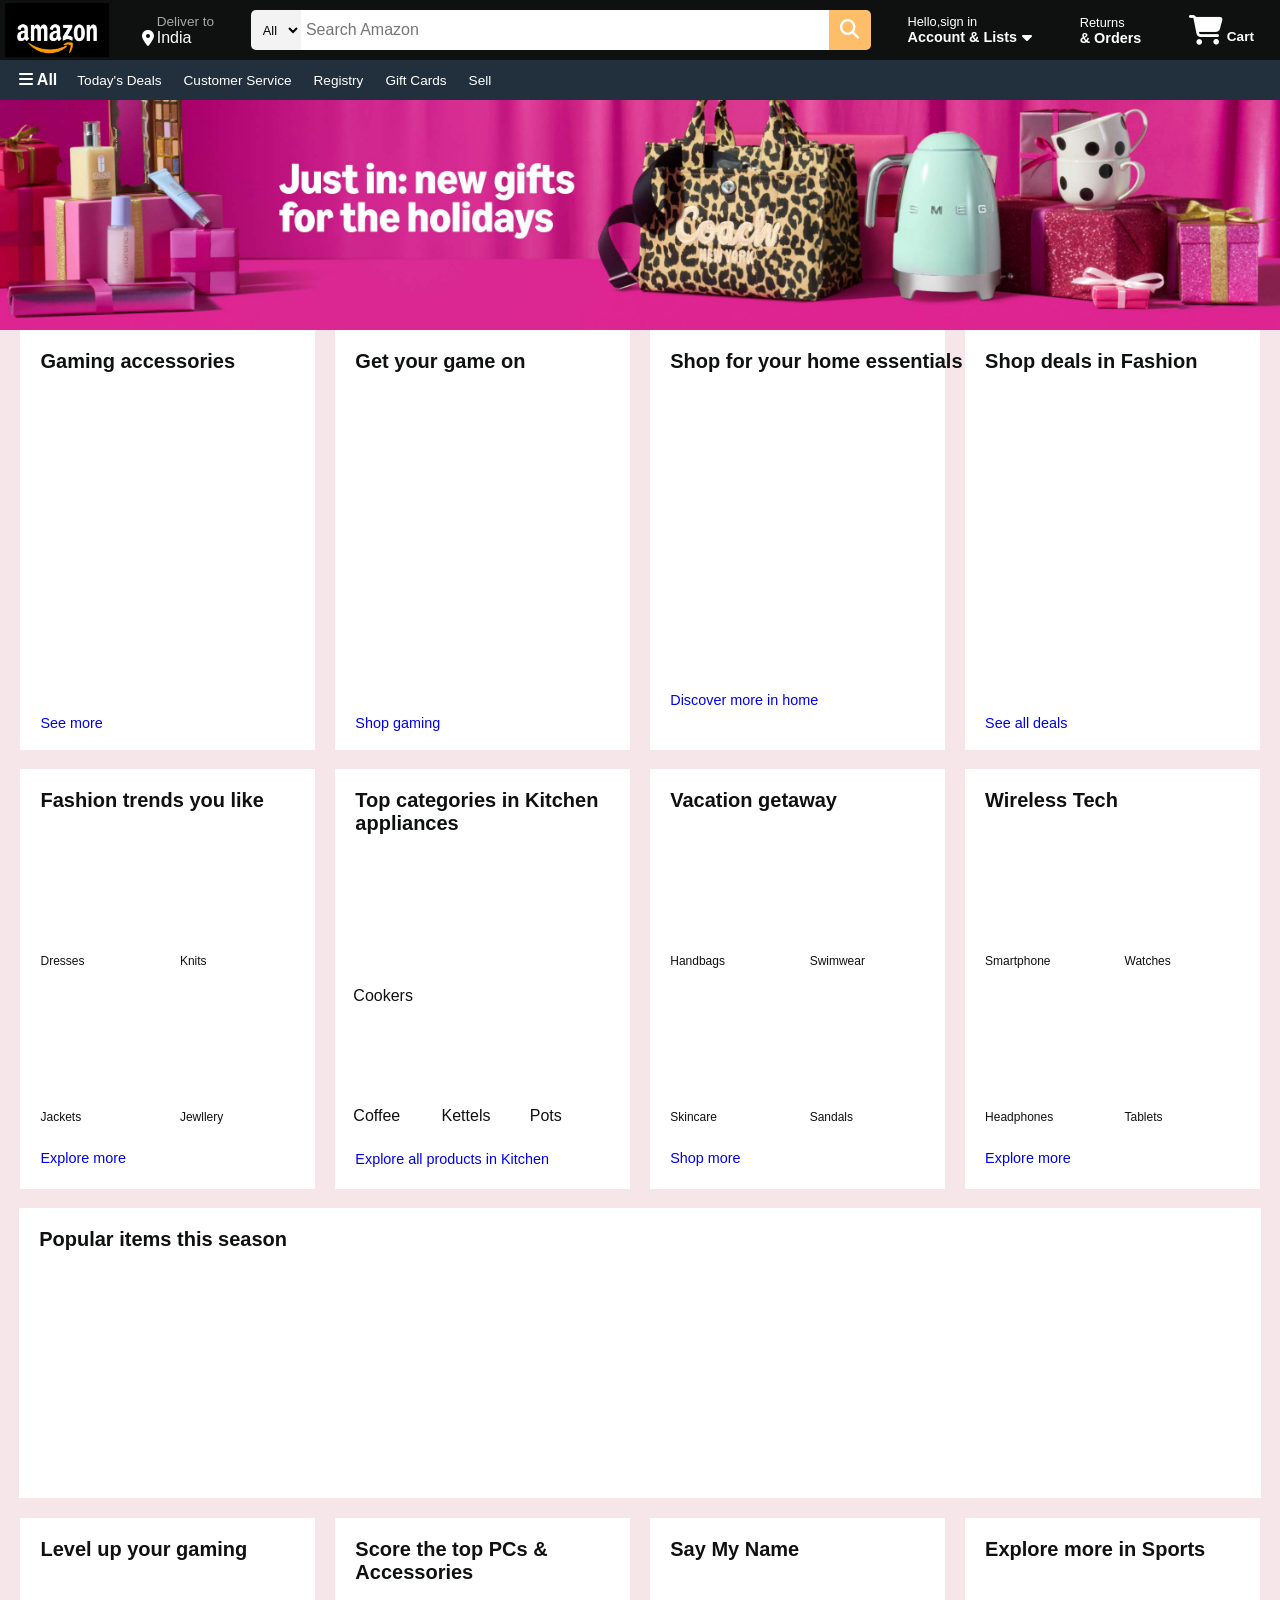
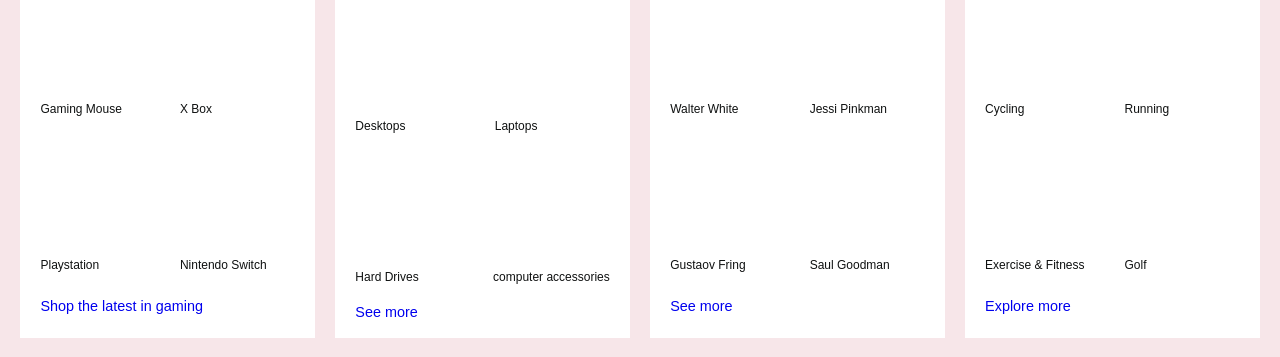
==== commit 777d74a0: "working" ====
--- a/index.html
+++ b/index.html
@@ -187,23 +187,84 @@
             </div>
             <div class="content-section4">
                 <div class="box9 boxy">
-                    <h3 class="box-headings">Leven up your gaming</h3>
+                    <h3 class="box-headings">Level up your gaming</h3>
                     <div class="box91">
                         <div class="box9-img1"></div>
-                        <a href="https://google.com" class="img-links"><span>PC Gaming</span></a>
+                        <a href="https://google.com" class="img-links"><span>Gaming Mouse</span></a>
                     </div>
                     <div class="box92">
                         <div class="box9-img2"></div>
-                        <a href="https://google.com" class="img-links"><span>PC Gaming</span></a>
+                        <a href="https://google.com" class="img-links"><span>X Box</span></a>
                     </div>
                     <div class="box93">
                         <div class="box9-img3"></div>
-                        <a href="https://google.com" class="img-links"><span>PC Gaming</span></a>
+                        <a href="https://google.com" class="img-links"><span>Playstation</span></a>
                     </div>
                     <div class="box94">
                         <div class="box9-img4"></div>
-                        <a href="https://google.com" class="img-links"><span>PC Gaming</span></a>
-                    </div>
+                        <a href="https://google.com" class="img-links"><span>Nintendo Switch</span></a>
+                    </div>
+                    <a href="https://google.com" class="box-bottom"><span>Shop the latest in gaming</span></a>
+                </div>
+                <div class="box10 boxy">
+                    <h3 class="box-headings">Score the top PCs & Accessories</h3>
+                    <div class="box101">
+                        <div class="box10-img1"></div>
+                        <a href="https://google.com" class="img-links"><span>Desktops</span></a>
+                    </div>
+                    <div class="box102">
+                        <div class="box10-img2"></div>
+                        <a href="https://google.com" class="img-links"><span>Laptops</span></a>
+                    </div>
+                    <div class="box103">
+                        <div class="box10-img3"></div>
+                        <a href="https://google.com" class="img-links"><span>Hard Drives</span></a>
+                    </div>
+                    <div class="box104">
+                        <div class="box10-img4"></div>
+                        <a href="https://google.com" class="img-links"><span>computer accessories</span></a>
+                    </div>
+                    <a href="https://google.com" class="box-bottom"><span>See more</span></a>       
+                </div>
+                <div class="box11 boxy">
+                    <h3 class="box-headings">Say My Name</h3>
+                    <div class="box111">
+                        <div class="box11-img1"></div>
+                        <a href="https://google.com" class="img-links"><span>Walter White</span></a>
+                    </div>
+                    <div class="box112">
+                        <div class="box11-img2"></div>
+                        <a href="https://google.com" class="img-links"><span>Jessi Pinkman</span></a>
+                    </div>
+                    <div class="box113">
+                        <div class="box11-img3"></div>
+                        <a href="https://google.com" class="img-links"><span>Gustaov Fring</span></a>
+                    </div>
+                    <div class="box114">
+                        <div class="box11-img4"></div>
+                        <a href="https://google.com" class="img-links"><span>Saul Goodman</span></a>
+                    </div>
+                    <a href="https://google.com" class="box-bottom"><span>See more</span></a>       
+                </div>
+                <div class="box12 boxy">
+                    <h3 class="box-headings">Explore more in Sports</h3>
+                    <div class="box121">
+                        <div class="box12-img1"></div>
+                        <a href="https://google.com" class="img-links"><span>Cycling</span></a>
+                    </div>
+                    <div class="box122">
+                        <div class="box12-img2"></div>
+                        <a href="https://google.com" class="img-links"><span>Running</span></a>
+                    </div>
+                    <div class="box123">
+                        <div class="box12-img3"></div>
+                        <a href="https://google.com" class="img-links"><span>Exercise & Fitness</span></a>
+                    </div>
+                    <div class="box124">
+                        <div class="box12-img4"></div>
+                        <a href="https://google.com" class="img-links"><span>Golf</span></a>
+                    </div>
+                    <a href="https://google.com" class="box-bottom"><span>Explore more</span></a>       
                 </div>
             </div>
             </section>
--- a/index.css
+++ b/index.css
@@ -371,7 +371,7 @@
 
 }
 .box82, .box84{
-    margin: 0px 18px 0px 7.5px;
+    margin: 0px 18px 7.5px 0px;
     padding: 2px;
 }
 .box8-img3{
@@ -461,11 +461,10 @@
     background-size: cover;
 }
 /**content 4**/
-/**box 9**/
 .content-section4{
     display: flex;
     justify-content: space-evenly;
-    margin-bottom: 1.2rem;
+    padding-bottom: 1.2rem;
 }
 /**box 9**/
 .box9{
@@ -474,26 +473,148 @@
     flex-wrap: wrap;
 }
 .box9-img1{
-    height: 150px;
-    width: 150px;
-    background-image: url('https://images-na.ssl-images-amazon.com/images/G/01/DiscoTec/2024/CE/GamingWeek24/Homepage/DQC/CE24_SUM_GW_DQC_NW_GamingWeek_PC_v2_2x._SY232_CB558844445_.jpg');
+    height: 115px;
+    width: 115px;
+    background-image: url('https://i.pinimg.com/236x/b4/3e/53/b43e531c5d8a1795f241268b10d89a9e.jpg');
     background-size: cover;
 }
 .box9-img2{
-    height: 150px;
-    width: 150px;
+    height: 115px;
+    width: 115px;
     background-image: url('https://i.pinimg.com/236x/c1/75/ca/c175ca7fe7834248973f025a00945606.jpg');
     background-size: cover;
 }
+.box91, .box93{
+    margin: 0px 0px 7.5px 18px;
+    padding: 2px;
+}
+.box92, .box94{
+    margin: 0px 18px 7.5px 0px;
+    padding: 2px;
+}
 .box9-img3{
-    height: 150px;
-    width: 150px;
-    background-image: url('https://i.pinimg.com/236x/cd/43/67/cd43672a63f6356bd4199d4ae6d1d480.jpg');
+    height: 115px;
+    width: 115px;
+    background-image: url('https://i.pinimg.com/736x/df/bf/d3/dfbfd39ecc969110a5a6395ca562fc99.jpg');
     background-size: cover;
 }
 .box9-img4{
-    height: 150px;
-    width: 150px;
+    height: 115px;
+    width: 115px;
     background-image: url('https://i.pinimg.com/236x/e8/a5/44/e8a54403c59787938f56130600d772e1.jpg');
     background-size: cover;
-}+}
+/**box 10**/
+.box10{
+    justify-content: space-between;
+    display: flex;
+    flex-wrap: wrap;
+}
+.box10-img1{
+    height: 115px;
+    width: 115px;
+    background-image: url('https://i.pinimg.com/736x/4d/ad/fc/4dadfcfe345ccfd011c21124497f7f8e.jpg');
+    background-size: cover;
+}
+.box10-img2{
+    height: 115px;
+    width: 115px;
+    background-image: url('https://i.pinimg.com/736x/46/d2/88/46d288b7a07d49d3ef78a5c8f15902a5.jpg');
+    background-size: cover;
+}
+.box101, .box103{
+    margin: 0px 0px 7.5px 18px;
+    padding: 2px;
+}
+.box102, .box104{
+    margin: 0px 18px 7.5px 0px;
+    padding: 2px;
+}
+.box10-img3{
+    height: 115px;
+    width: 115px;
+    background-image: url('https://i.pinimg.com/236x/d9/9b/94/d99b9476ec1c4ca63a47fb1a06954904.jpg');
+    background-size: cover;
+}
+.box10-img4{
+    height: 115px;
+    width: 115px;
+    background-image: url('https://i.pinimg.com/236x/6a/34/fb/6a34fb241f44e1143652fad9e14457c3.jpg');
+    background-size: cover;
+}
+/**box 11**/
+.box11{
+    justify-content: space-between;
+    display: flex;
+    flex-wrap: wrap;
+}
+.box11-img1{
+    height: 115px;
+    width: 115px;
+    background-image: url('https://i.pinimg.com/236x/b7/76/a7/b776a7801a57a22a00b8859f6e2c746c.jpg');
+    background-size: cover;
+}
+.box11-img2{
+    height: 115px;
+    width: 115px;
+    background-image: url('https://i.pinimg.com/736x/cc/e9/31/cce931bab6a8c4da82a3ec20e6d6b359.jpg');
+    background-size: cover;
+}
+.box111, .box113{
+    margin: 0px 0px 7.5px 18px;
+    padding: 2px;
+}
+.box112, .box114{
+    margin: 0px 18px 7.5px 0px;
+    padding: 2px;
+}
+.box11-img3{
+    height: 115px;
+    width: 115px;
+    background-image: url('https://i.pinimg.com/236x/0f/1d/ac/0f1dacc39ba703fbd7a584ed562a2a95.jpg');
+    background-size: cover;
+}
+.box11-img4{
+    height: 115px;
+    width: 115px;
+    background-image: url('https://i.pinimg.com/736x/1c/4f/0f/1c4f0ff5f008dbe7f74b4410dd8bcc25.jpg');
+    background-size: cover;
+}
+/**box 12**/
+.box12{
+    justify-content: space-between;
+    display: flex;
+    flex-wrap: wrap;
+}
+.box12-img1{
+    height: 115px;
+    width: 115px;
+    background-image: url('https://i.pinimg.com/236x/a0/d6/50/a0d65076a16733b3e3bb70b081aa4353.jpg');
+    background-size: cover;
+}
+.box12-img2{
+    height: 115px;
+    width: 115px;
+    background-image: url('https://i.pinimg.com/236x/33/ce/3e/33ce3e92455962c740dd081303c2e636.jpg');
+    background-size: cover;
+}
+.box121, .box123{
+    margin: 0px 0px 7.5px 18px;
+    padding: 2px;
+}
+.box122, .box124{
+    margin: 0px 18px 7.5px 0px;
+    padding: 2px;
+}
+.box12-img3{
+    height: 115px;
+    width: 115px;
+    background-image: url('https://i.pinimg.com/236x/b0/5e/8f/b05e8f03d3ea087b898a5a9b439eed74.jpg');
+    background-size: cover;
+}
+.box12-img4{
+    height: 115px;
+    width: 115px;
+    background-image: url('https://i.pinimg.com/236x/10/97/26/109726b1cbcde6848a59425492e49c9d.jpg');
+    background-size: cover;
+}
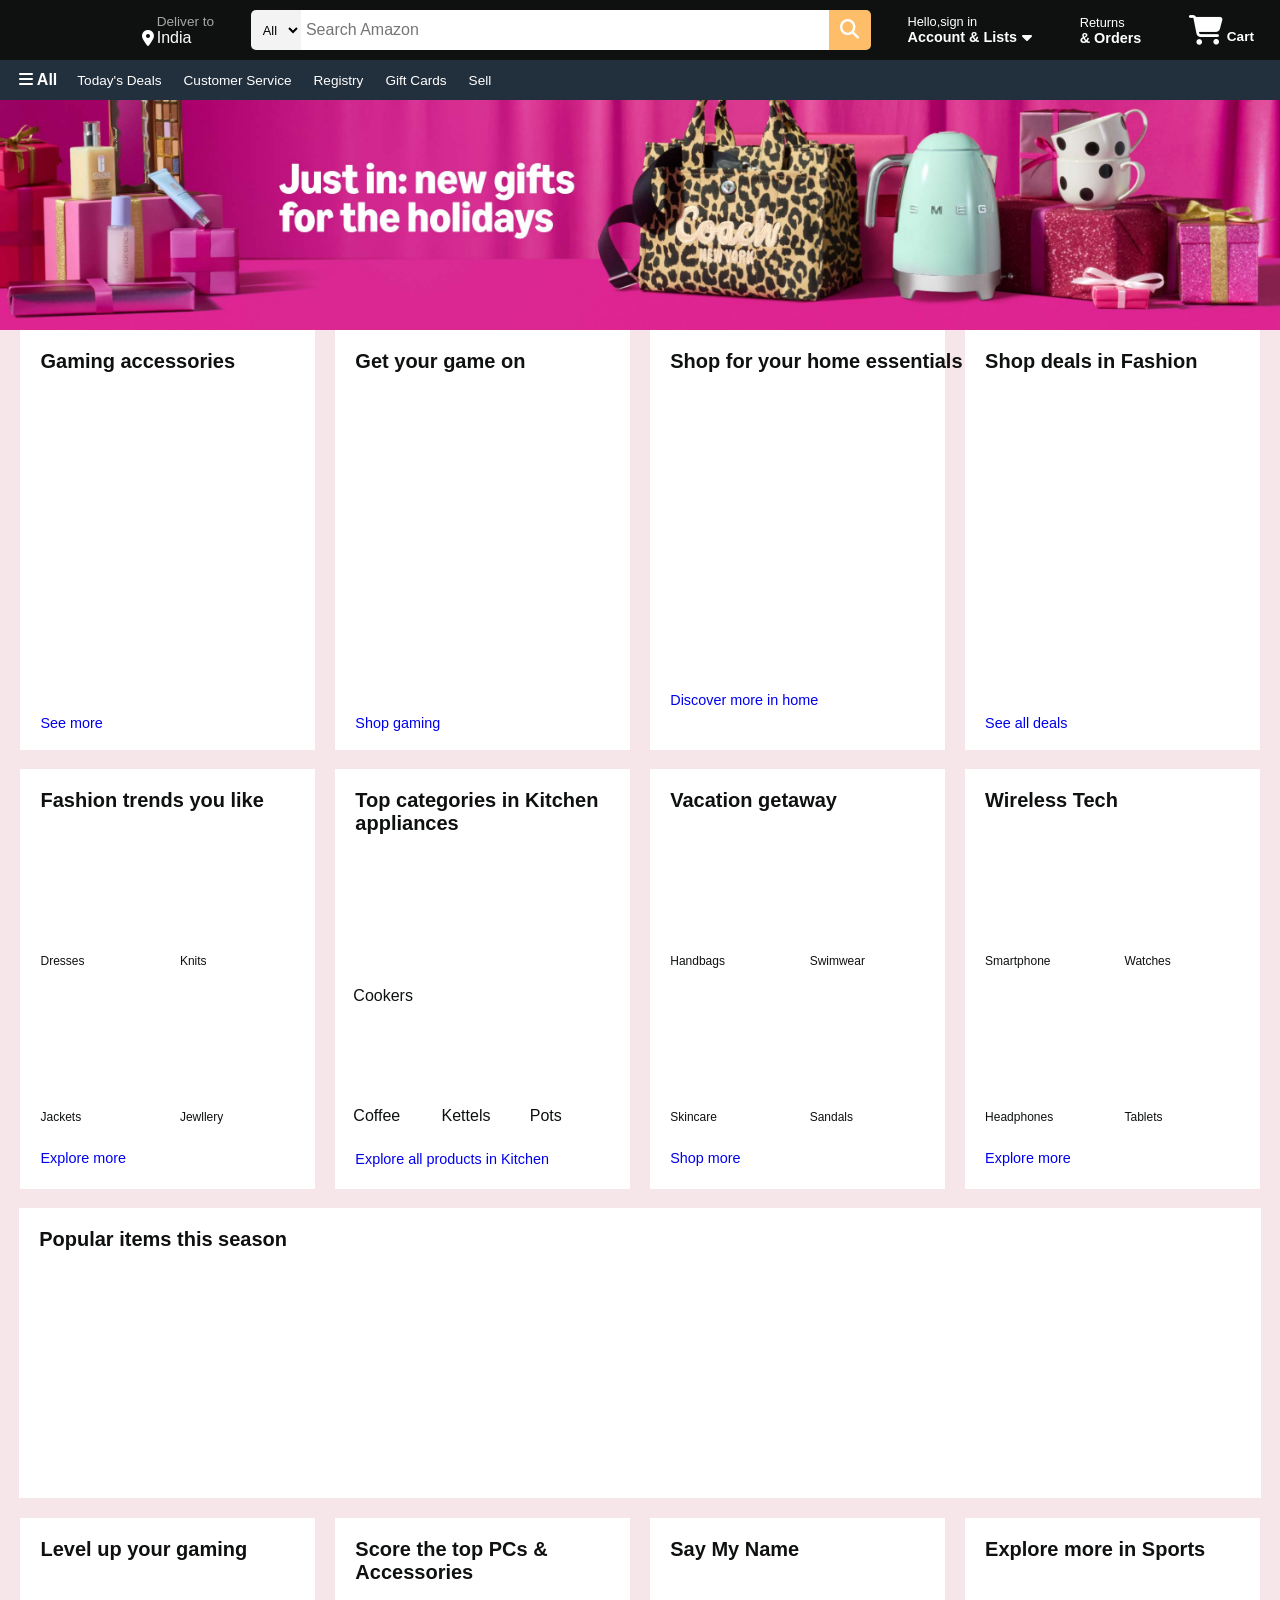
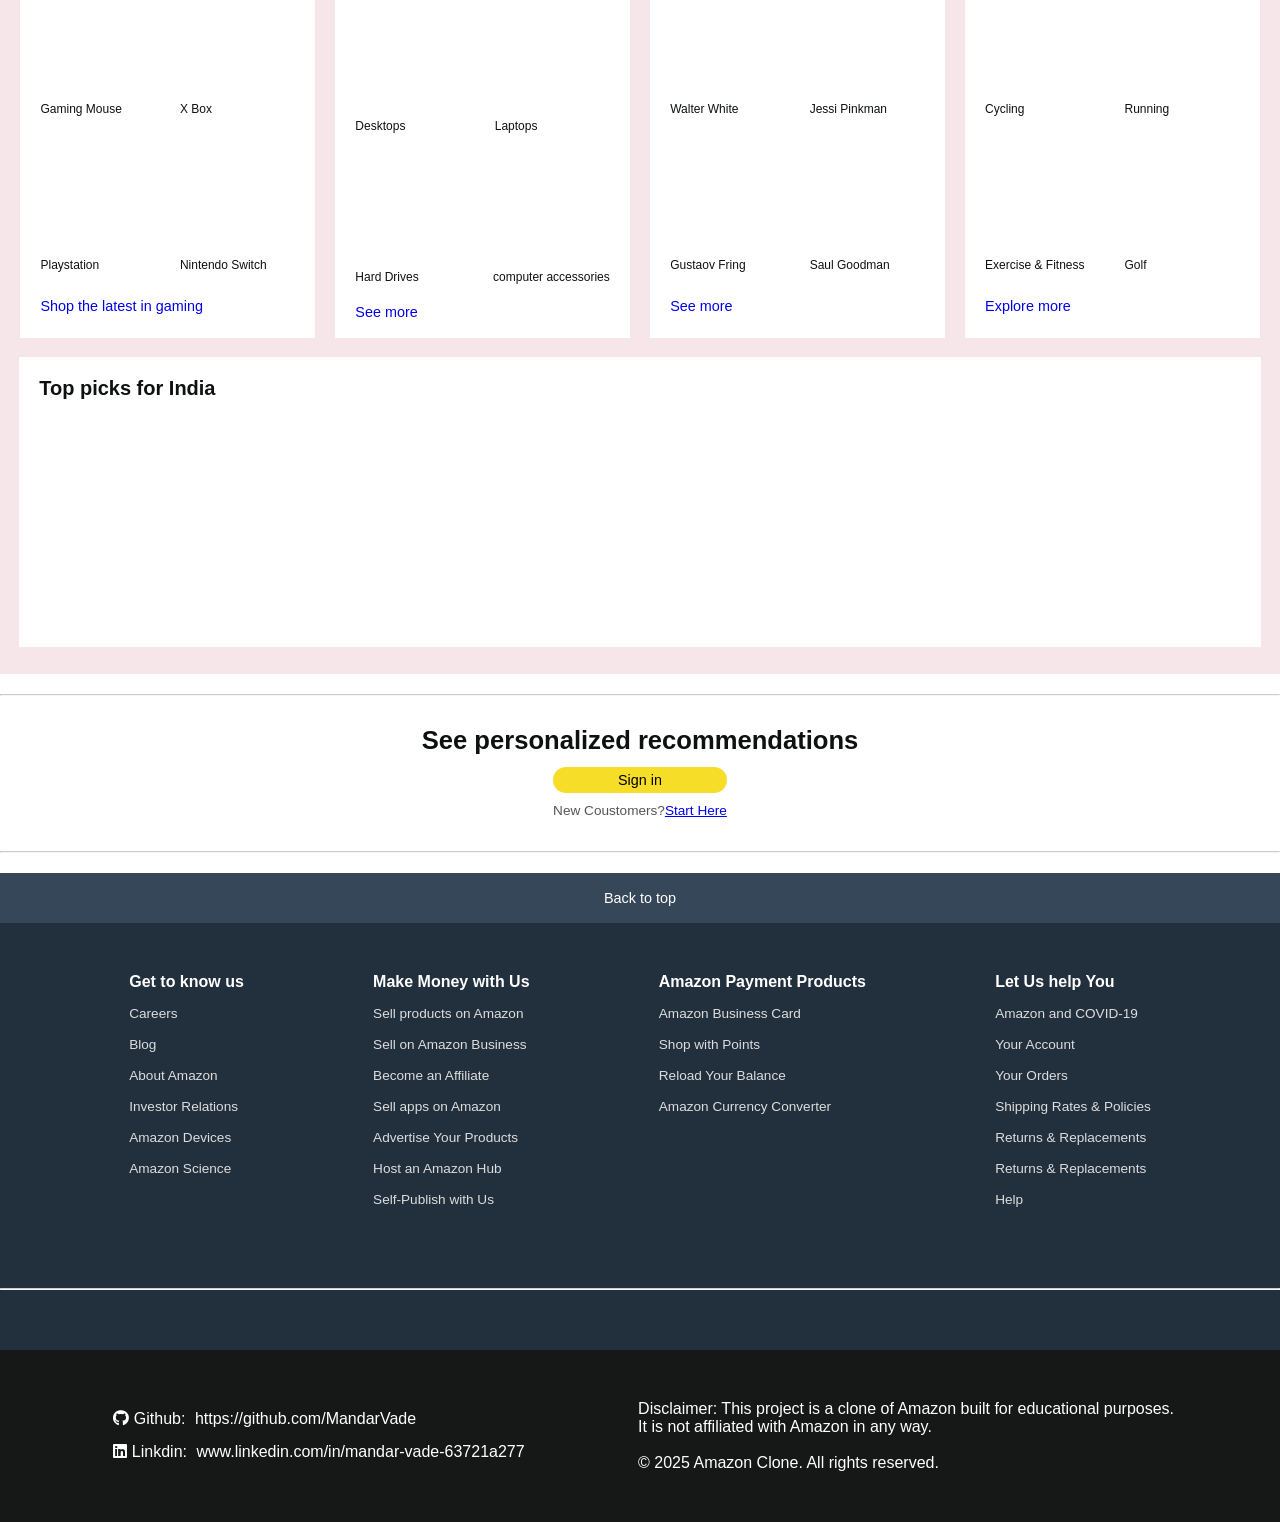
==== commit 02e611ae: "working" ====
--- a/index.html
+++ b/index.html
@@ -70,7 +70,7 @@
                 <div class="box1 boxy">
                     <h3 class="box-headings">Gaming accessories</h3>
                     <div class="box1-img"></div>
-                    <a href="https://google.com" class="box-bottom"><span>See more</span></a>
+                    <a href="https://www.amazon.com/s?k=gaming&_encoding=UTF8" class="box-bottom"><span>See more</span></a>
                     </div>
                 <div class="box2 boxy">
                     <h3 class="box-headings">Get your game on</h3>
@@ -174,7 +174,7 @@
             </div>
             <div class="content3">
             <div class="content3-section">
-                <h3 class="content3-heading">Popular items this season</h3>
+                <h3 class="content-heading2">Popular items this season</h3>
                 <div class="boxy2">
                     <div class="content3-img1"></div>
                     <div class="content3-img2"></div>
@@ -239,7 +239,7 @@
                     <div class="box113">
                         <div class="box11-img3"></div>
                         <a href="https://google.com" class="img-links"><span>Gustaov Fring</span></a>
-                    </div>
+                    </div> 
                     <div class="box114">
                         <div class="box11-img4"></div>
                         <a href="https://google.com" class="img-links"><span>Saul Goodman</span></a>
@@ -267,8 +267,113 @@
                     <a href="https://google.com" class="box-bottom"><span>Explore more</span></a>       
                 </div>
             </div>
+            <div class="content5">
+                <div class="content-section5">
+                    <h3 class="content-heading2">Top picks for India</h3>
+                    <div class="boxy2">
+                        <div class="content5-img1"></div>
+                        <div class="content5-img2"></div>
+                        <div class="content5-img3"></div>
+                        <div class="content5-img4"></div>
+                        <div class="content5-img5"></div>
+                        <div class="content5-img6"></div>
+                    </div>
+                </div>
+            </div>
+            </section>
+            <section style="padding: 20px 0;">
+                <hr class="second-border">
+                <div class="second-section">
+                <h3 class="second-heading">See personalized recommendations</h3>
+                <button class="second-button"  onclick="window.open('https://threejs.org/')" >Sign in</button>
+                <div class="secondy">
+                <p class="second-bottom">New Coustomers?</p><a href="https://i.pinimg.com/474x/97/47/c1/9747c100f8872aef20327c7d0cbad6a5.jpg">Start Here</a>
+                </div>
+                </div>
+                <hr class="second-border">
             </section>
         </main>
+        <footer>
+            <div class="footer-section1">
+                <p>Back to top</p>
+            </div>
+            <div class="footer-section2">
+            <div class="footer-section21">
+                <div class="listy1">
+                    <h3 class="footer-heading">Get to know us</h3>
+                    <ul>
+                        <li><a href="https://www.amazon.jobs/en/">Careers</a></li>
+                        <li><a href="https://www.aboutamazon.com/">Blog</a></li>
+                        <li><a href="https://google.com">About Amazon</a></li>
+                        <li><a href="https://ir.aboutamazon.com/overview/default.aspx">Investor Relations</a></li>
+                        <li><a href="https://www.amazon.com/gp/browse.html?node=2102313011&ref_=footer_devices">Amazon Devices</a></li>
+                        <li><a href="https://www.amazon.science/">Amazon Science</a></li>
+                    </ul>
+                </div>
+                <div class="listy2">
+                    <h3 class="footer-heading">Make Money with Us</h3>
+                    <ul>
+                        <li><a href="https://google.com">Sell products on Amazon</a></li>
+                        <li><a href="https://google.com">Sell on Amazon Business</a></li>
+                        <li><a href="https://affiliate-program.amazon.com/">Become an Affiliate</a></li>
+                        <li><a href="https://developer.amazon.com/">Sell apps on Amazon</a></li>
+                        <li><a href="https://google.com">Advertise Your Products</a></li>
+                        <li><a href="https://google.com">Host an Amazon Hub</a></li>
+                        <li><a href="https://kdp.amazon.com/en_US/">Self-Publish with Us</a></li>
+                    </ul>
+                </div>
+                <div class="listy3">
+                    <h3 class="footer-heading">Amazon Payment Products</h3>
+                    <ul>
+                        <li><a href="https://google.com">Amazon Business Card</a></li>
+                        <li><a href="https://google.com">Shop with Points</a></li>
+                        <li><a href="https://google.com">Reload Your Balance</a></li>
+                        <li><a href="https://google.com">Amazon Currency Converter</a></li>
+                    </ul>
+                </div>
+                <div class="listy4">
+                    <h3 class="footer-heading">Let Us help You</h3>
+                    <ul>
+                        <li><a href="https://www.amazon.com/gp/css/homepage.html?ref_=footer_ya">Amazon and COVID-19</a></li>
+                        <li><a href="https://google.com">Your Account</a></li>
+                        <li><a href="https://google.com">Your Orders</a></li>
+                        <li><a href="https://google.com">Shipping Rates & Policies</a></li>
+                        <li><a href="https://google.com">Returns & Replacements</a></li>
+                        <li><a href="https://google.com">Returns & Replacements</a></li>
+                        <li><a href="https://google.com">Help</a></li>
+                    </ul>
+                </div>
+            </div>
+            <hr class="second-border">
+            <div class="footer-section22">
+                <div class="amazon-logo"></div>
+            </div>
+            </div>
+            <div class="footer-section3">
+                <div class="contact-details">
+                    <div class="github">
+                        <i class="fa-brands fa-github"></i>
+                        Github:
+                        <a href="https://github.com/MandarVade" class="contact-links" target="main">https://github.com/MandarVade</a>
+                    </div>
+                    <div class="linkdin">
+                        <i class="fa-brands fa-linkedin"></i>
+                        Linkdin:
+                        <a href="www.linkedin.com/in/mandar-vade-63721a277" class="contact-links" target="main">www.linkedin.com/in/mandar-vade-63721a277</a>
+                    </div>
+                </div>
+                <div class="about">
+                <div class="footer-disclaimer">
+                    <p>Disclaimer: This project is a clone of Amazon built for educational purposes.<br> 
+                       It is not affiliated with Amazon in any way.</p>
+                </div>
+                <br>
+                <div class="footer-copyright">
+                    <p>&copy; 2025 Amazon Clone. All rights reserved.</p>
+                </div>
+                </div>  
+            </div>
+        </footer>
         <script src="" async defer></script>
     </body>
 </html>
--- a/index.css
+++ b/index.css
@@ -168,7 +168,7 @@
 .content-section1{
     display: flex;
     justify-content: space-evenly;
-    margin-bottom: 18px;
+    margin-bottom: 1.2rem;
 }
 .boxy{
     height: 420px;
@@ -407,7 +407,7 @@
     display: flex;
     align-items: center;
 }
-.content3-heading{
+.content-heading2{
     position: absolute;
     top:0;
     left: 0;
@@ -464,7 +464,7 @@
 .content-section4{
     display: flex;
     justify-content: space-evenly;
-    padding-bottom: 1.2rem;
+    margin-bottom: 1.2rem;
 }
 /**box 9**/
 .box9{
@@ -618,3 +618,170 @@
     background-image: url('https://i.pinimg.com/236x/10/97/26/109726b1cbcde6848a59425492e49c9d.jpg');
     background-size: cover;
 }
+/**content section 5**/
+.content5{
+    padding: 0 1.2rem 0.5rem 1.2rem;
+}
+.content-section5{
+    position: relative;
+    height: 290px;
+    background-color: white;
+    margin-bottom: 1.2rem;
+}
+.content5-img1{
+    height:210px;
+    width: 170px;
+    background-image: url('https://i.pinimg.com/236x/02/27/30/022730e5344c7266fb58cbe38d79da2f.jpg');
+    background-size: cover;
+    margin: 3px;
+}
+.content5-img2{
+    height:210px;
+    width: 210px;
+    background-image: url('https://i.pinimg.com/474x/3b/ff/7f/3bff7f20f753ce3cc5e6dd34f9000733.jpg');
+    background-size: cover;
+    margin: 3px;
+}
+.content5-img3{
+    height:210px;
+    width: 210px;
+    background-image: url('https://i.pinimg.com/236x/bf/e9/20/bfe9201c452af9280fd1e064e2833556.jpg');
+    background-size: cover;
+    margin: 3px;
+}
+.content5-img4{
+    height:200px;
+    width: 170px;
+    background-image: url('https://i.pinimg.com/736x/39/d9/d6/39d9d620d911c59cddd87302a2810bc3.jpg');
+    background-size: cover;
+    margin: 3px;
+}
+.content5-img5{
+    height:210px;
+    width: 210px;
+    background-image: url('https://m.media-amazon.com/images/I/61kdWPk5E3L._AC_SY400_.jpg');
+    background-size: cover;
+    margin: 3px;
+}
+.content5-img6{
+    height:210px;
+    width: 190px;
+    background-image: url('https://i.pinimg.com/236x/76/11/09/761109c479943bce2b5d892d4e4aeed0.jpg');
+    background-size: cover;
+    margin: 3px;
+}
+/** second section**/
+.second-section {
+    padding: 30px 0 30px 0;
+    display: flex;
+    flex-direction: column; 
+    align-items: center;
+    justify-content: center;
+}
+.second-heading {
+    font-size: 1.6rem;
+    color: #0f1111;
+    font-weight: 600;
+    text-align: center;
+}
+.second-button {
+    background-color: #f6de28;
+    padding: 5px 65px; 
+    font-size: 0.9rem;
+    border: none;
+    border-radius: 15px;
+    margin-top: 12px;
+}
+.second-button:hover {
+    cursor: pointer;
+    background-color: #f3ce14;
+}
+.secondy{
+    padding: 2.5px;
+    display: flex;
+    margin-top: 0.5rem; 
+    font-size: 0.85rem;
+    text-align: center; 
+}
+.second-bottom {
+    color: #555;
+}
+.second-border{
+    opacity: 50%;
+    height: 0.01px;
+}
+/**Footer**/
+/**footer-section 1**/
+.footer-section1{
+    height: 50px;
+    background-color: #37475a;
+    display: flex;
+    align-items: center;
+    justify-content: center;
+    color: white;
+    font-size: 0.9rem;
+}
+/**footer-section 2**/
+.footer-section21{
+    background-color: #222f3d;
+    color: white;
+    display: flex;
+    justify-content: space-evenly;
+    padding: 50px 0 80px 0;
+}
+.footer-section21 ul{
+    list-style-type: none;
+}
+.footer-heading{
+    font-size: 1rem;
+}
+.footer-section21 a{
+    display: inline-block;
+    text-decoration: none;
+    color: #DDDDDD;
+    margin-top: 15px;
+    font-size: 0.85rem;
+}
+.footer-section21 a:hover{
+    text-decoration: underline;
+}
+/** second part**/
+.footer-section22{
+    background-color:#222f3d;
+    height: 60px;
+    display: flex;
+    align-items: center;
+    justify-content: center;
+}
+.amazon-logo{
+    height: 50px;
+    background-image: url('Amazon-Logo.png');
+    width: 100px;
+    background-size: cover;
+    margin-bottom: 7px;
+}
+/**footer section 3**/
+.footer-section3
+{
+    background-color: #0f1111;
+    opacity: 0.97;
+    padding: 50px 0;
+    color: white;
+    display: flex;
+    justify-content: space-evenly;
+    align-items: center;
+    flex-wrap: wrap;
+    
+}
+.contact-links{
+    color: white;
+    text-decoration: none;
+    padding-left: 5px;
+}
+.contact-links:hover{
+    text-decoration: underline;
+}
+.github, .linkdin{
+    padding: 7.5px;
+}
+
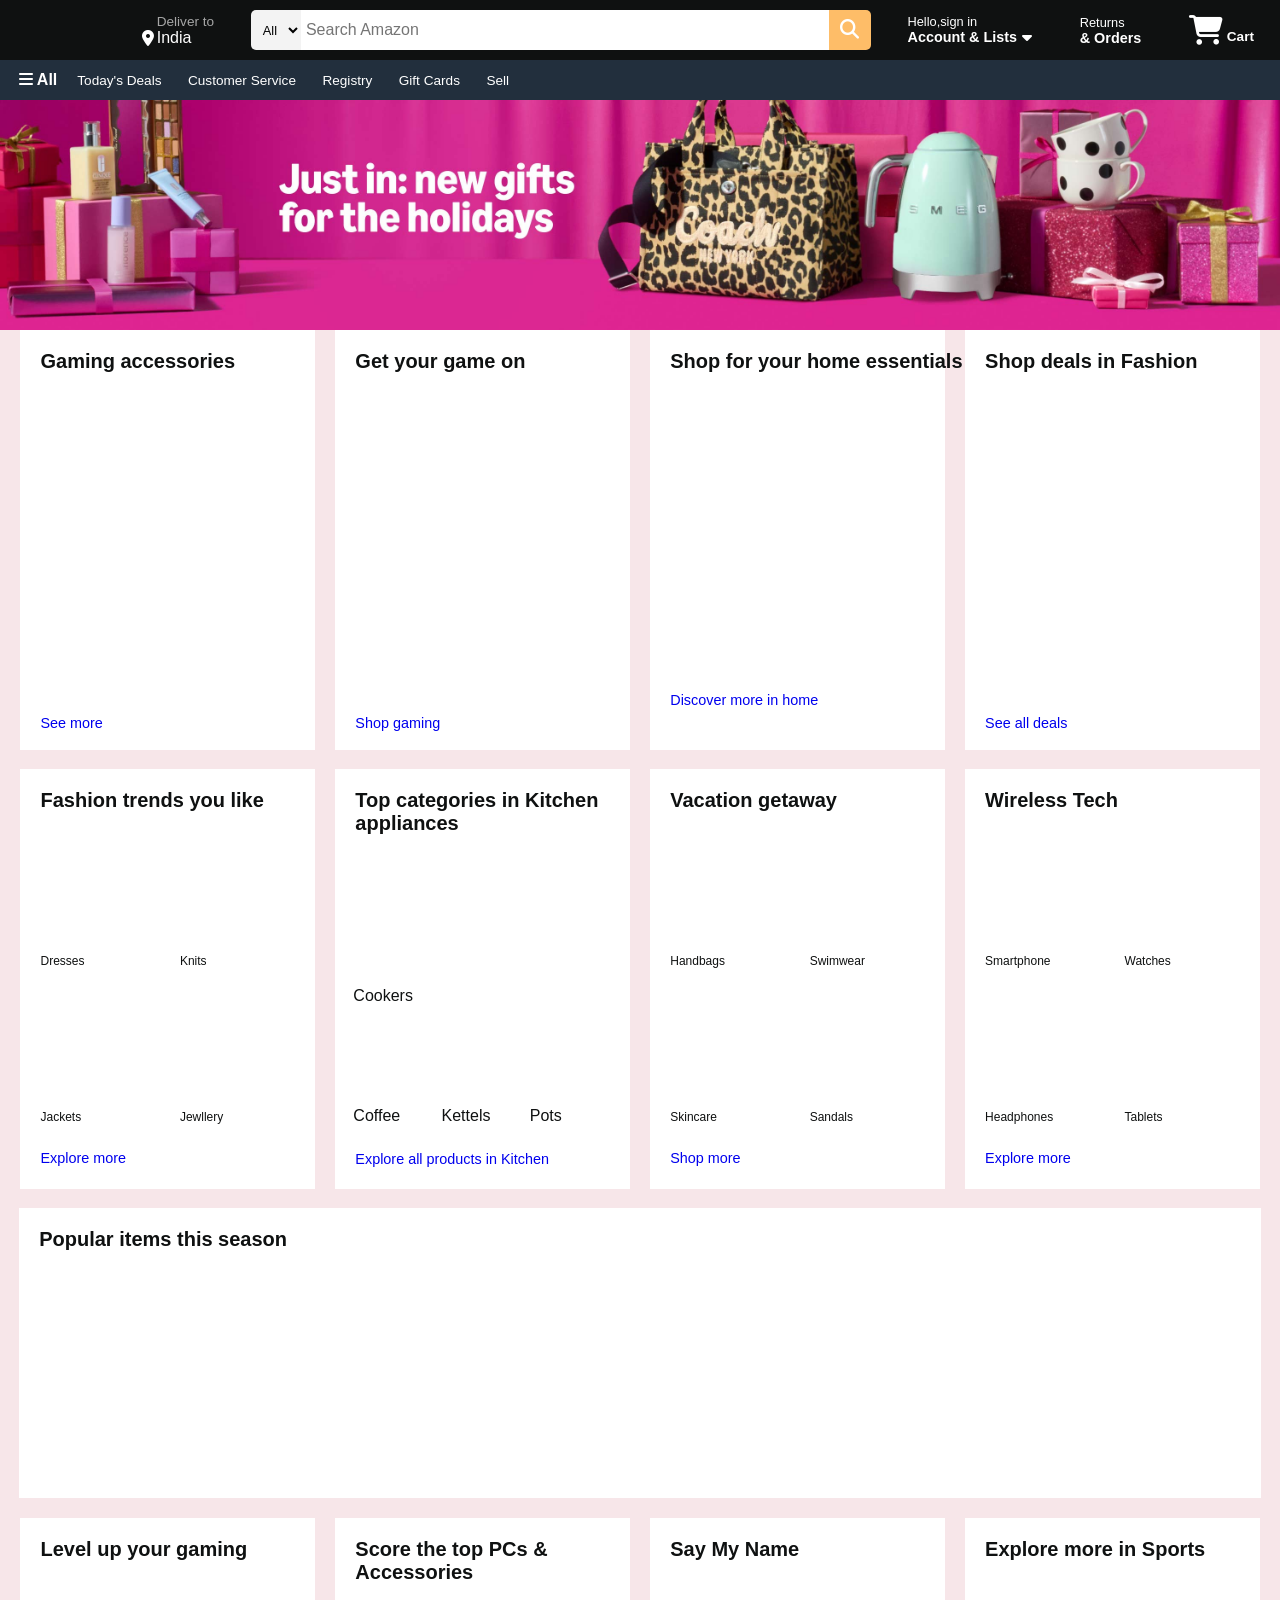
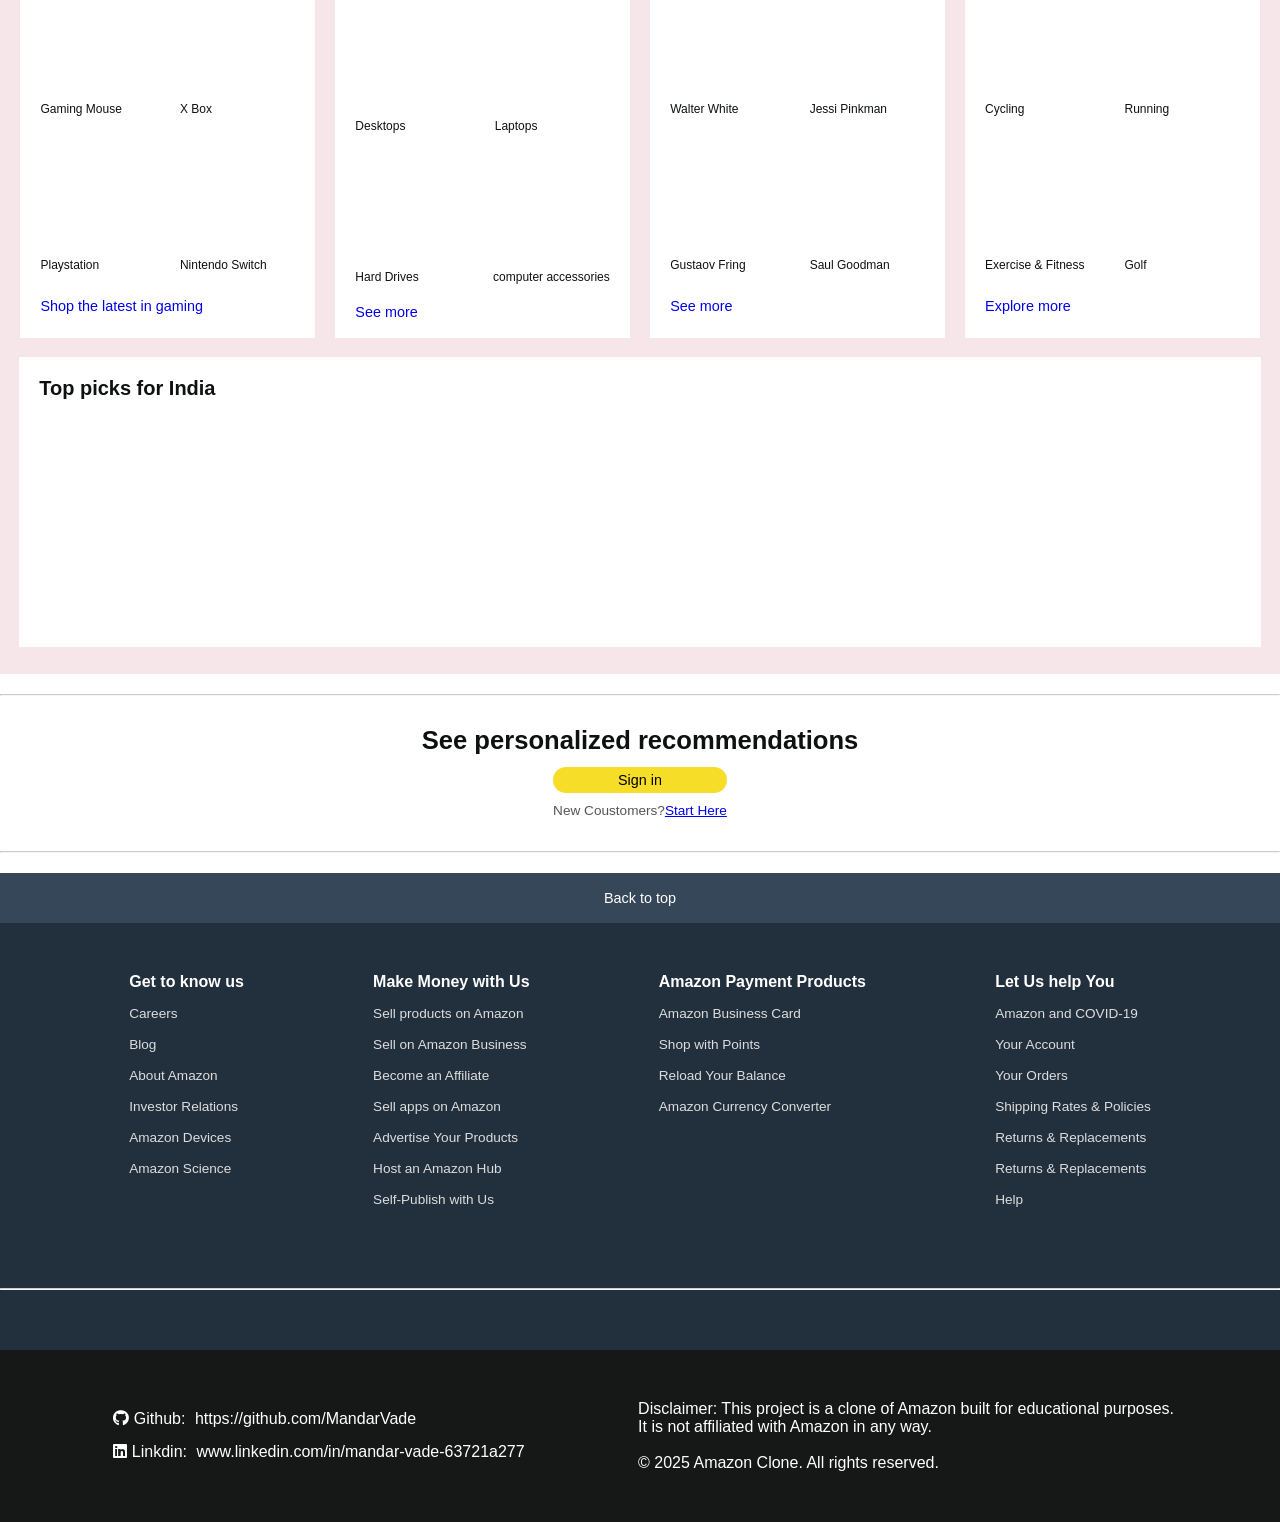
==== commit f3585e33: "working" ====
--- a/index.html
+++ b/index.html
@@ -3,7 +3,7 @@
     <head>
         <meta charset="utf-8">
         <meta http-equiv="X-UA-Compatible" content="IE=edge">
-        <title></title>
+        <title>Amazon-Clone</title>
         <meta name="description" content="">
         <meta name="viewport" content="width=device-width, initial-scale=1">
         <link rel="stylesheet" href="index.css">
@@ -54,12 +54,13 @@
                     <i class="fa-solid fa-bars"></i>
                     All
                 </div>
-                <div class="panel-links"></div>
+                <div class="panel-links">
                 <a href="https://google.com" target="main" class="plinks border">Today's Deals</a>
                 <a href="https://google.com" target="main" class="plinks border">Customer Service</a>
                 <a href="https://google.com" target="main" class="plinks border">Registry</a>
                 <a href="https://google.com" target="main" class="plinks border">Gift Cards</a>
                 <a href="https://google.com" target="main" class="plinks border">Sell</a> 
+                </div>
             </div>
         </header>
         <main>
--- a/index.css
+++ b/index.css
@@ -5,11 +5,14 @@
 }
 .menubar{
     background-color: #0f1111;
+    width: 100%;
     height: 60px;
     color: white;
     display: flex;
     align-items: center;
     justify-content: space-between;
+    position: fixed;
+    z-index: 999;
 }
     /**box 1**/
 .nav-logo{
@@ -134,6 +137,7 @@
 }
 /**Panel**/
 .panel{
+    padding-top: 60px;
     height: 40px;
     background-color: #222f3d;
     color: white;
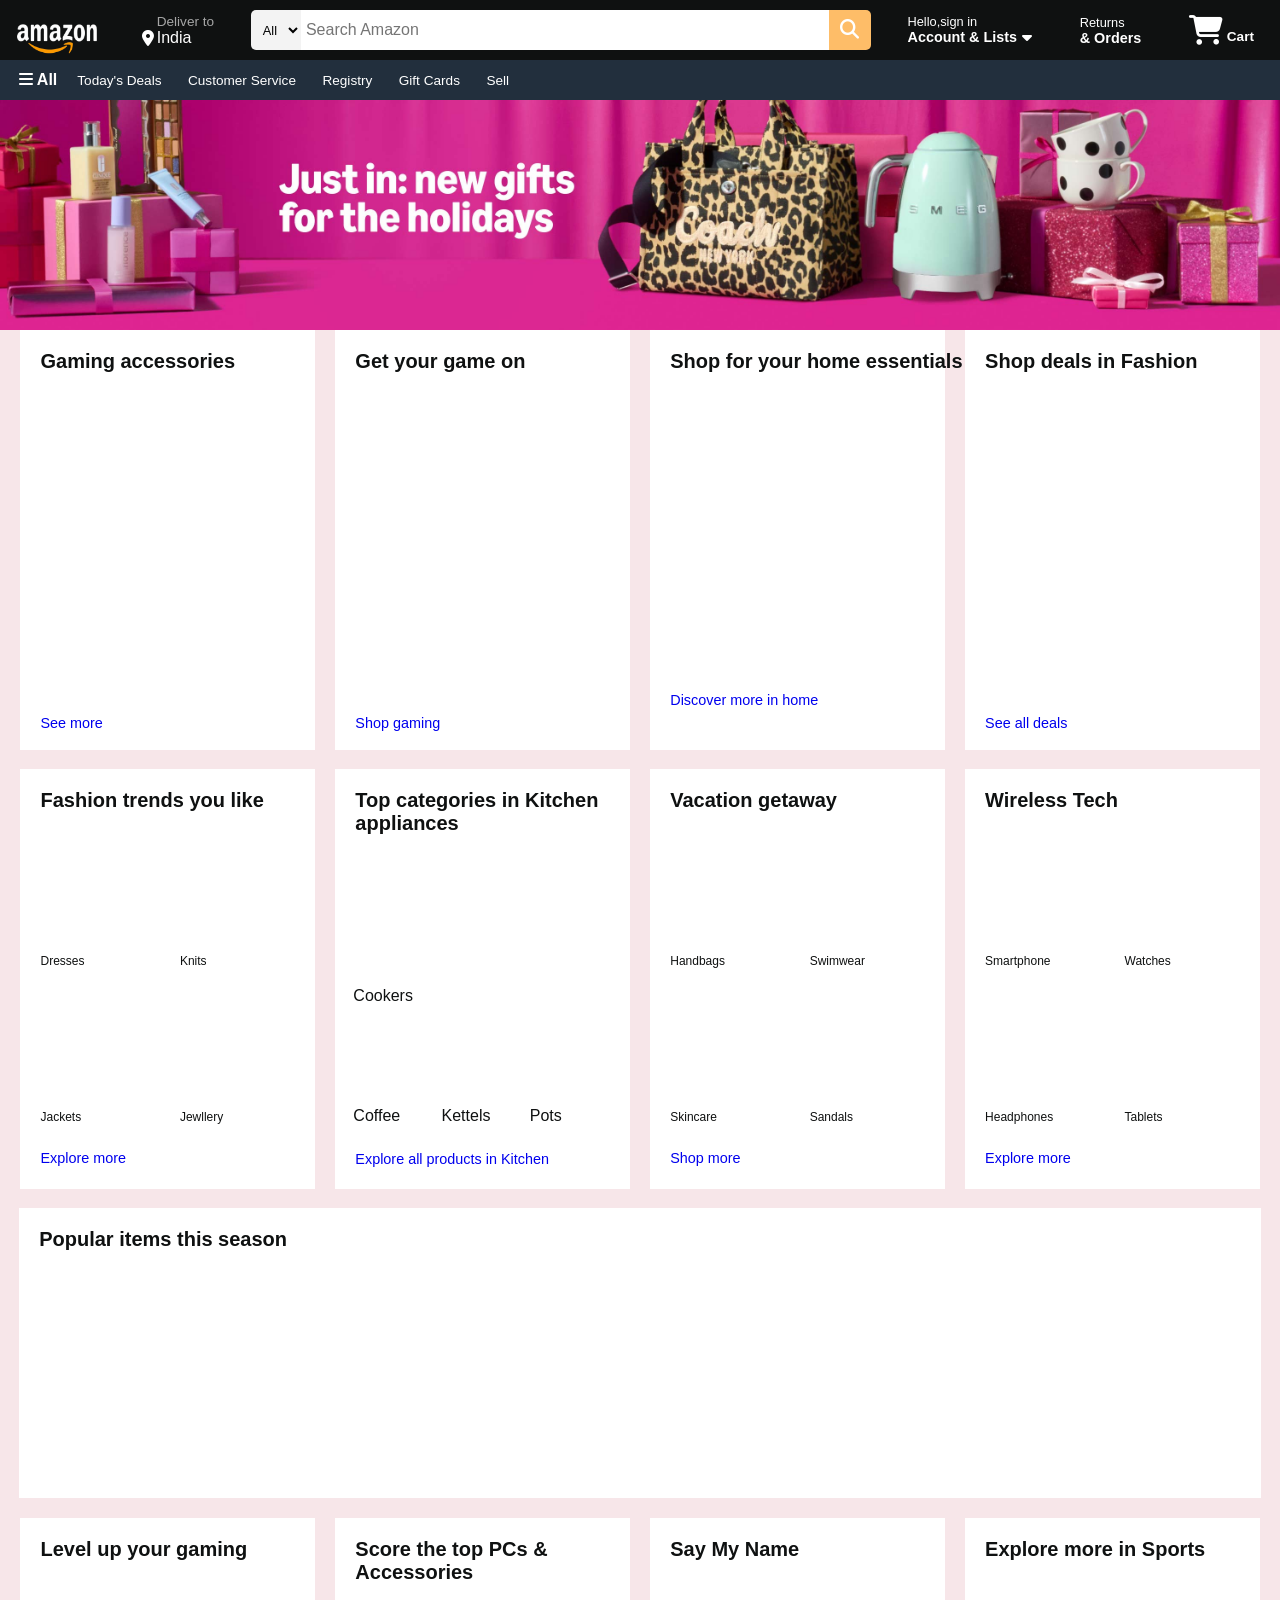
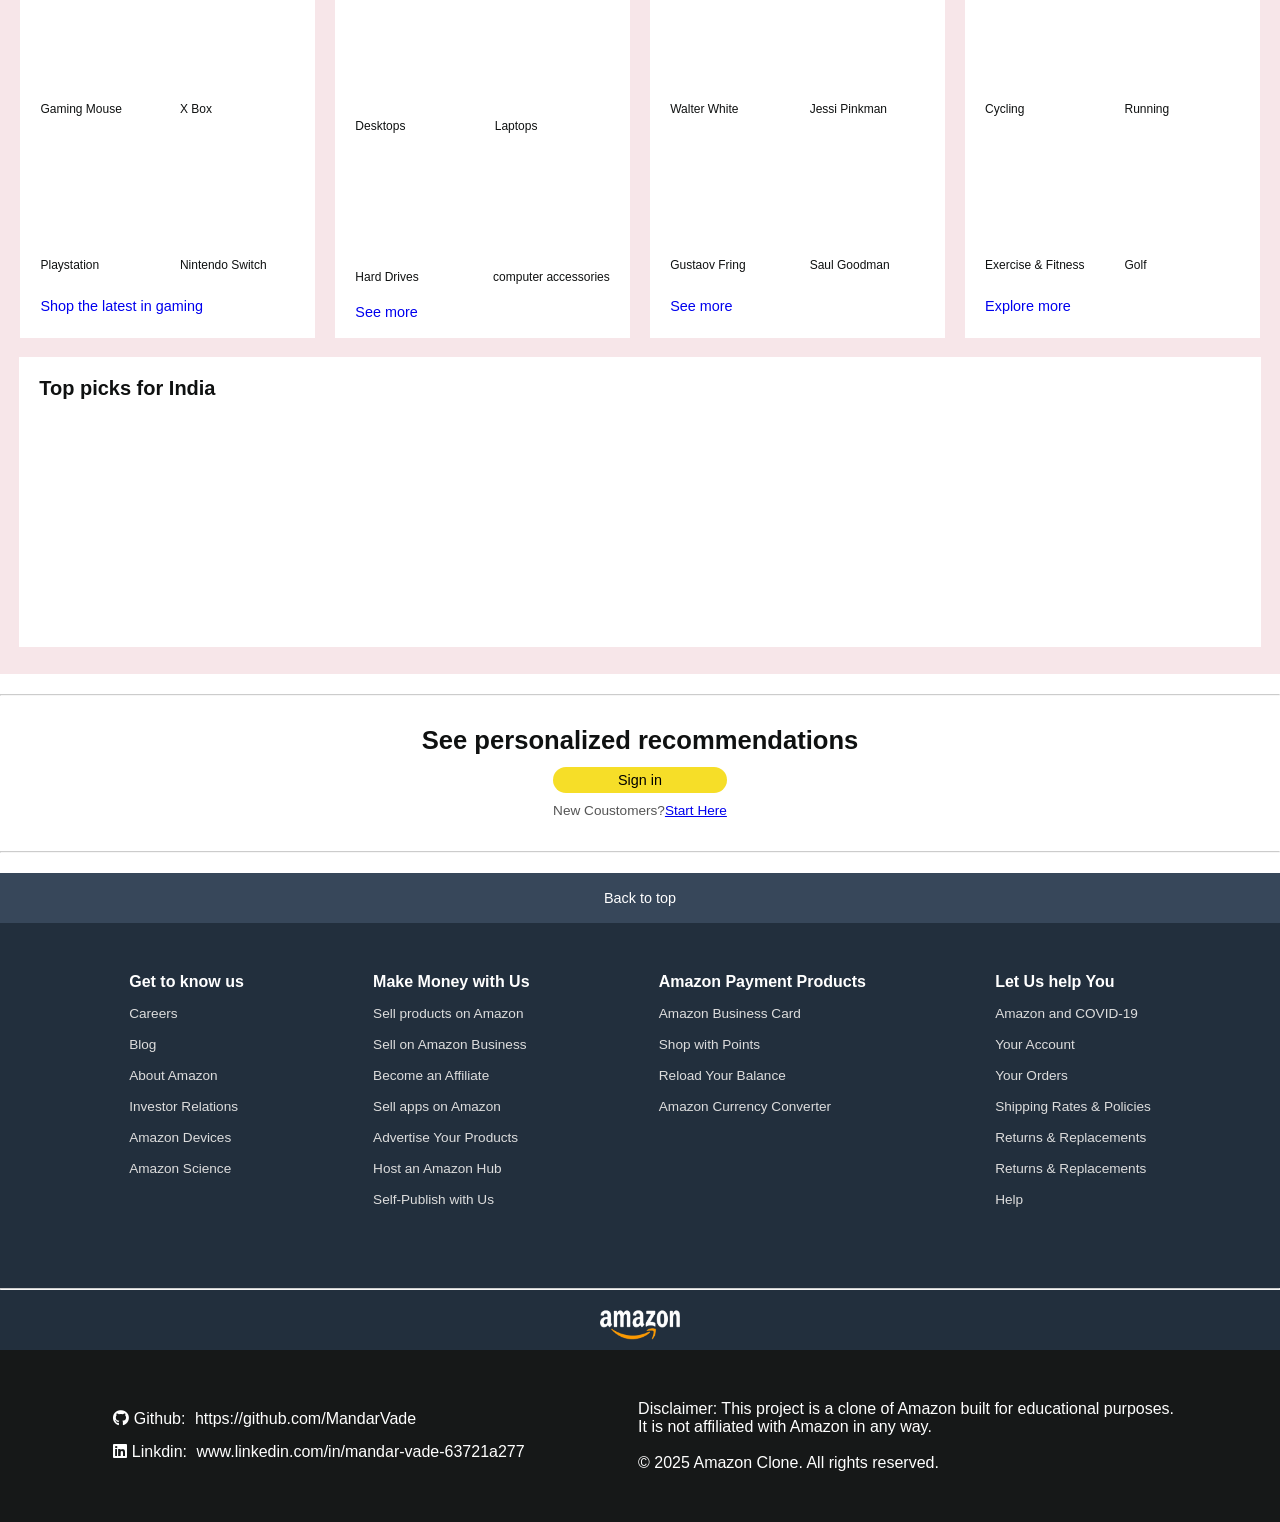
==== commit 66fc0fd0: "working" ====
--- a/index.html
+++ b/index.html
@@ -6,7 +6,7 @@
         <title>Amazon-Clone</title>
         <meta name="description" content="">
         <meta name="viewport" content="width=device-width, initial-scale=1">
-        <link rel="stylesheet" href="index.css">
+        <link rel="stylesheet" href="style.css">
         <link rel="stylesheet" href="https://cdnjs.cloudflare.com/ajax/libs/font-awesome/6.7.2/css/all.min.css" integrity="sha512-Evv84Mr4kqVGRNSgIGL/F/aIDqQb7xQ2vcrdIwxfjThSH8CSR7PBEakCr51Ck+w+/U6swU2Im1vVX0SVk9ABhg==" crossorigin="anonymous" referrerpolicy="no-referrer" />
     </head>
     <body>
--- a/style.css
+++ b/style.css
@@ -0,0 +1,865 @@
+*{
+    padding: 0px;
+    margin: 0px;
+    font-family: Arial, Helvetica, sans-serif;
+}
+.menubar{
+    background-color: #0f1111;
+    width: 100%;
+    height: 60px;
+    color: white;
+    display: flex;
+    align-items: center;
+    justify-content: space-between;
+    position: fixed;
+    z-index: 999;
+}
+    /**box 1**/
+.nav-logo{
+    height: 50px;
+    width: 100px;
+    margin-bottom: 5px;
+    margin-left: 5px;
+}
+.logo{
+    background-image: url('Amazon-Logo.png');
+    background-size: cover;
+    height: 50px;
+    width: 100%;
+    border: border-box;
+    border: 2px solid transparent;
+}
+.border:hover{
+    border: 1.5px solid white;
+    cursor: pointer;
+}
+/**box 2**/
+.nav-address
+{
+    border: border-box;
+    border: 2px solid transparent;
+    padding: 10px 9px;
+}
+.add-one
+{
+    font-size: 0.85rem;
+    color: #cccc;
+    margin-left: 15px;
+}
+.add-second{
+    font-size: 1rem;
+    margin-left: 3px;
+}
+.add-logo{
+    display: flex;
+    align-items: center;
+}
+/**box 3**/
+.nav-search{
+    display: flex;
+    justify-content: space-evenly;
+    width: 620px;
+    height: 40px;
+    border-radius: 5px;
+}
+.search-select{
+    background-color: #f3f3f3;
+    border-top-left-radius:5px;
+    border-bottom-left-radius:5px;
+    width: 60px;
+    text-align: center ;
+    border: none;
+    font-size: 0.8rem;
+}
+.search-input{
+    width:100%; 
+    font-size: 1rem;
+    border: none;
+    padding: 5px;
+}
+.search-icon{
+    width: 50px;
+    display: flex;
+    justify-content: center;
+    align-items: center;
+    font-size: 1.2rem;
+    background-color:#febd68;
+    border-top-right-radius:5px;
+    border-bottom-right-radius:5px;
+}
+.search-icon:hover{
+    background-color: orange;
+}
+.search-select:hover{
+    background-color: rgb(206, 203, 203);
+}
+/**box 4**/
+.nav-signin{
+    border: border-box;
+    border: 2px solid transparent;
+    padding: 8px 9px;
+}
+.signin-first{
+    font-size: 0.8rem;
+}
+.signin-second{
+    font-size: 0.9rem;
+    font-weight: 600;
+    margin-right: 5px;
+}
+.line-two{
+    display: flex;
+}
+/**box 5**/
+.nav-return{
+    border: border-box;
+    border: 2px solid transparent;
+    padding: 8px 9px;
+}
+.return-first{
+    font-size: 0.8rem;
+}
+.return-second{
+    font-size: 0.9rem;
+    font-weight: 600;
+}
+/**Box 6**/
+.nav-cart i{
+    font-size: 30px;
+}
+.nav-cart{
+    font-size: 0.85rem;
+    font-weight: 600;
+    margin-right: 15px;
+    border: border-box;
+    border: 2px solid transparent;
+    padding: 8px 9px;
+}
+/**Panel**/
+.panel{
+    padding-top: 60px;
+    height: 40px;
+    background-color: #222f3d;
+    color: white;
+    display: flex;
+    align-items: center;
+}
+.panel-all{
+    margin-left: 10px;
+    padding: 10px 9px;
+    font-weight: 600;
+}
+.plinks{
+    text-decoration: none;
+    color: white;
+    margin-left: 2px;
+    margin-right: 2px;
+    padding: 10px 9px;
+    font-size: 0.85rem;
+    font-weight: 500;
+}
+/**Hero section**/
+.hero_section{
+    background-image: url(hero_img.jpg);
+    height: 230px;
+    background-size: cover;
+}
+/**content**/
+.main-section{
+    background-color: rgb(247, 230, 233);
+}
+/**content-section1**/
+.content-section1{
+    display: flex;
+    justify-content: space-evenly;
+    margin-bottom: 1.2rem;
+}
+.boxy{
+    height: 420px;
+    width: 23%;
+    background-color: white;
+}
+
+.box1-img{
+    background-image: url('https://i.pinimg.com/736x/bc/20/7c/bc207cb9ba56ef9daa02aa37f319db2d.jpg');
+    background-size: cover;   
+    height: 290px;
+    margin:15px 18px 30px 18px;
+    padding: 2px;
+}
+.box2-img{
+    background-image: url('https://i.pinimg.com/736x/0f/82/43/0f8243881cdf8ffb0ef8a36bdc65dfdf.jpg');
+    background-size: cover;
+    height: 290px;
+    margin: 15px 18px 30px 18px;
+    padding: 2px;
+}
+.box3-img{
+    background-image: url('https://i.pinimg.com/736x/3a/bb/55/3abb558182bbd46afdb62d250e04bd32.jpg');
+    background-size: cover;
+    height: 272px;
+    margin: 15px 18px 25px 18px;
+    padding: 2px;
+}
+.box4-img{
+    background-image: url('https://i.pinimg.com/736x/2c/47/12/2c47128b15251d64e9e0d1d230186196.jpg');
+    background-size: cover;
+    height: 290px;
+    margin: 15px 18px 30px 18px;
+    padding: 2px;
+}
+.box-headings{
+    width: 100%;
+    font-size: 1.25rem;
+    color: #0f1111;
+    font-weight: 700;
+    margin:18px 18px 8px 18px;
+    padding: 2px;
+}
+.box-bottom{
+    text-decoration: none;
+    margin:2px 18px 10px 18px;
+    padding: 2px;
+    font-size: 0.9rem;
+}
+/**content2**/
+.content-section2{
+    display: flex;
+    justify-content: space-evenly;
+    margin-top: 1.2rem;
+}
+/**box 5**/
+.box5{
+    display: flex;
+    flex-wrap: wrap;
+    justify-content: space-between;
+}
+.box5-img1{
+    background-image: url('https://i.pinimg.com/736x/87/7f/7d/877f7dcab3947bb014ae63e8718712b3.jpg');
+    background-size: cover;
+    width:115px;
+    height:115px;
+}
+.box5-img2{
+    background-image: url('https://i.pinimg.com/736x/21/7f/ad/217fadfa11ac9d824b72e345f7616f8a.jpg');
+    background-size: cover;
+    width:115px;
+    height:115px;
+}
+.box51, .box53{
+    margin: 0px 0px 7.5px 18px;
+    padding: 2px;
+}
+.box52, .box54{
+    margin: 0px 18px 7.5px 0px;
+    padding: 2px;
+}
+.box5-img3{
+    background-image: url('https://i.pinimg.com/736x/26/5a/7a/265a7add90f5682fc56ad7ccb656fd01.jpg');
+    background-size: cover;
+    width:115px;
+    height:115px;
+}
+.box5-img4{
+    background-image: url('https://i.pinimg.com/736x/e5/28/b9/e528b9cdab36f8b052b150150c546173.jpg');
+    background-size: cover;
+    width:115px;
+    height:115px;
+}
+.img-links{
+    color: #0f1111;
+    text-decoration: none;
+    font-size: 0.75rem;
+    margin-top:2px;
+}
+/**box6**/
+.box61{
+    margin:15px 18px 10px 18px;
+}
+.box6-img1{
+    background-image: url('https://m.media-amazon.com/images/I/313wAT6Iy2L._SY320_.jpg');
+    background-size: cover;
+    height: 135px;
+}
+.box6-row2{
+    display: flex;
+    margin:20px 18px 25px 18px;
+    justify-content: space-between;
+    
+}
+.box6-img2{
+    height: 82px;
+    width: 82px;
+    background-image: url('https://m.media-amazon.com/images/I/21W7-lndINL._SY150_.jpg');
+    background-size: cover;
+}
+.box6-img3{
+    height: 82px;
+    width: 82px;
+    background-image: url('https://i.pinimg.com/736x/9e/e3/b9/9ee3b9316dcdf3672eaef5c258dd41c1.jpg');
+    background-size: cover;
+}
+.box6-img4{
+    height: 82px;
+    width: 82px;
+    background-image: url('https://i.pinimg.com/236x/c3/f2/d2/c3f2d222f128707676475c9828f356c6.jpg');
+    background-size: cover;
+}
+.img-links2{
+    text-decoration: none;
+    font-size: 1rem;
+    font-weight: 500;
+    color: #0f1111;
+    margin: 5px 0px 5px 0px;
+}
+/**box7**/
+.box7{
+    display: flex;
+    justify-content: space-between;
+    flex-wrap: wrap;
+}
+.box7-img1{
+    background-image: url('https://i.pinimg.com/736x/81/4b/da/814bda8bed1524040ba8e8a1bc1e2ee9.jpg');
+    background-size: cover;
+    height: 115px;
+    width: 115px;
+}
+.box7-img2{
+    background-image: url('https://images-na.ssl-images-amazon.com/images/G/01/AmazonExports/Events/2024/BAU2024Sept/Swim_2X._SY232_CB563194051_.jpg');
+    background-size: cover;
+    height: 115px;
+    width: 115px;
+}
+.box71, .box73{
+    margin: 0px 0px 7.5px 18px;
+    padding: 2px;
+}
+.box72, .box74{
+    margin: 0px 18px 7.5px 0px;
+    padding: 2px;
+}
+.box7-img3{
+    background-image: url('https://images-na.ssl-images-amazon.com/images/G/01/AmazonExports/Events/2024/BAU2024Sept/Beauty_2X._SY232_CB563194051_.jpg');
+    background-size: cover;
+    height: 115px;
+    width: 115px;
+}
+.box7-img4
+{
+    background-image: url('https://images-na.ssl-images-amazon.com/images/G/01/AmazonExports/Events/2024/BAU2024Sept/Shoes_2X._SY232_CB563194051_.jpg');
+    background-size: cover;
+    height: 115px;
+    width: 115px;
+}
+/**box8**/
+.box8{
+    display: flex;
+    justify-content: space-between;
+    flex-wrap: wrap;
+}
+.box8-img1{
+    background-image: url('https://i.pinimg.com/736x/5b/d8/93/5bd893c5ec4277bc4cff54fbb3e79afb.jpg');
+    background-size: cover;
+    height: 115px;
+    width: 115px;
+}
+.box8-img2{
+    background-image: url('https://i.pinimg.com/236x/1b/88/0c/1b880c8fb8fa8a61077f749ddabadb9a.jpg');
+    background-size: cover;
+    height: 115px;
+    width: 115px;
+}
+.box81, .box83{
+    margin: 0px 0px 7.5px 18px;
+    padding: 2px;
+
+}
+.box82, .box84{
+    margin: 0px 18px 7.5px 0px;
+    padding: 2px;
+}
+.box8-img3{
+    background-image: url('https://i.pinimg.com/236x/59/e5/7e/59e57eda97616eaa68dc3502e081132d.jpg');
+    background-size: cover;
+    height: 115px;
+    width: 115px;
+}
+.box8-img4{
+    background-image: url('https://images-na.ssl-images-amazon.com/images/G/01/AmazonExports/Events/2024/BAU2024Aug/Tablet_2x._SY232_CB566164844_.jpg');
+    background-size: cover;
+    height: 115px;
+    width: 115px;
+}
+/**content 3**/
+.content3{
+    margin: 1.2rem;
+}
+.content3-section{
+    position: relative;
+    height: 290px;
+    background-color: white;
+    margin-bottom: 1.2rem;
+}
+.boxy2 {
+    position: absolute;
+    bottom: 0;
+    left: 0;
+    right: 0;
+    height: 220px;
+    background-color:white;
+    margin:1px 18px 18px 18px;
+    display: flex;
+    align-items: center;
+}
+.content-heading2{
+    position: absolute;
+    top:0;
+    left: 0;
+    right: 0;
+    font-size: 1.25rem;
+    font-weight: 700;
+    color: #0f1111;
+    margin: 18px 18px 2px 18px;
+    padding: 2px;
+}
+.content3-img1{
+    height:210px;
+    width: 220px;
+    margin: 3px;
+    background-image: url('https://m.media-amazon.com/images/I/71nVIiWEcgL._AC_SY400_.jpg');
+    background-size: cover;
+}
+.content3-img2{
+    height:210px;
+    width: 260px;
+    margin: 3px;
+    background-image: url('https://m.media-amazon.com/images/I/41+1Csr1pSL._AC_SY400_.jpg');
+    background-size: cover;
+}
+.content3-img3{
+    height:210px;
+    width: 120px;
+    margin: 3px;
+    background-image: url('https://m.media-amazon.com/images/I/61QmBa1HjML._AC_SY400_.jpg');
+    background-size: cover;
+}
+.content3-img4{
+    height:210px;
+    width: 250px;
+    margin: 3px;
+    background-image: url('https://m.media-amazon.com/images/I/8113zeosHrL._AC_SY400_.jpg');
+    background-size: cover;
+}
+.content3-img5{
+    height:180px;
+    width: 140px;
+    margin: 3px;
+    background-image: url('https://m.media-amazon.com/images/I/71JNdvfxj5L._AC_SY400_.jpg');
+    background-size: cover;
+}
+.content3-img6{
+    height:190px;
+    width: 160px;
+    margin: 3px;
+    background-image: url('https://m.media-amazon.com/images/I/51x78epntaL._AC_SY400_.jpg');
+    background-size: cover;
+}
+/**content 4**/
+.content-section4{
+    display: flex;
+    justify-content: space-evenly;
+    margin-bottom: 1.2rem;
+}
+/**box 9**/
+.box9{
+    display: flex;
+    justify-content: space-between;
+    flex-wrap: wrap;
+}
+.box9-img1{
+    height: 115px;
+    width: 115px;
+    background-image: url('https://i.pinimg.com/236x/b4/3e/53/b43e531c5d8a1795f241268b10d89a9e.jpg');
+    background-size: cover;
+}
+.box9-img2{
+    height: 115px;
+    width: 115px;
+    background-image: url('https://i.pinimg.com/236x/c1/75/ca/c175ca7fe7834248973f025a00945606.jpg');
+    background-size: cover;
+}
+.box91, .box93{
+    margin: 0px 0px 7.5px 18px;
+    padding: 2px;
+}
+.box92, .box94{
+    margin: 0px 18px 7.5px 0px;
+    padding: 2px;
+}
+.box9-img3{
+    height: 115px;
+    width: 115px;
+    background-image: url('https://i.pinimg.com/736x/df/bf/d3/dfbfd39ecc969110a5a6395ca562fc99.jpg');
+    background-size: cover;
+}
+.box9-img4{
+    height: 115px;
+    width: 115px;
+    background-image: url('https://i.pinimg.com/236x/e8/a5/44/e8a54403c59787938f56130600d772e1.jpg');
+    background-size: cover;
+}
+/**box 10**/
+.box10{
+    justify-content: space-between;
+    display: flex;
+    flex-wrap: wrap;
+}
+.box10-img1{
+    height: 115px;
+    width: 115px;
+    background-image: url('https://i.pinimg.com/736x/4d/ad/fc/4dadfcfe345ccfd011c21124497f7f8e.jpg');
+    background-size: cover;
+}
+.box10-img2{
+    height: 115px;
+    width: 115px;
+    background-image: url('https://i.pinimg.com/736x/46/d2/88/46d288b7a07d49d3ef78a5c8f15902a5.jpg');
+    background-size: cover;
+}
+.box101, .box103{
+    margin: 0px 0px 7.5px 18px;
+    padding: 2px;
+}
+.box102, .box104{
+    margin: 0px 18px 7.5px 0px;
+    padding: 2px;
+}
+.box10-img3{
+    height: 115px;
+    width: 115px;
+    background-image: url('https://i.pinimg.com/236x/d9/9b/94/d99b9476ec1c4ca63a47fb1a06954904.jpg');
+    background-size: cover;
+}
+.box10-img4{
+    height: 115px;
+    width: 115px;
+    background-image: url('https://i.pinimg.com/236x/6a/34/fb/6a34fb241f44e1143652fad9e14457c3.jpg');
+    background-size: cover;
+}
+/**box 11**/
+.box11{
+    justify-content: space-between;
+    display: flex;
+    flex-wrap: wrap;
+}
+.box11-img1{
+    height: 115px;
+    width: 115px;
+    background-image: url('https://i.pinimg.com/236x/b7/76/a7/b776a7801a57a22a00b8859f6e2c746c.jpg');
+    background-size: cover;
+}
+.box11-img2{
+    height: 115px;
+    width: 115px;
+    background-image: url('https://i.pinimg.com/736x/cc/e9/31/cce931bab6a8c4da82a3ec20e6d6b359.jpg');
+    background-size: cover;
+}
+.box111, .box113{
+    margin: 0px 0px 7.5px 18px;
+    padding: 2px;
+}
+.box112, .box114{
+    margin: 0px 18px 7.5px 0px;
+    padding: 2px;
+}
+.box11-img3{
+    height: 115px;
+    width: 115px;
+    background-image: url('https://i.pinimg.com/236x/0f/1d/ac/0f1dacc39ba703fbd7a584ed562a2a95.jpg');
+    background-size: cover;
+}
+.box11-img4{
+    height: 115px;
+    width: 115px;
+    background-image: url('https://i.pinimg.com/736x/1c/4f/0f/1c4f0ff5f008dbe7f74b4410dd8bcc25.jpg');
+    background-size: cover;
+}
+/**box 12**/
+.box12{
+    justify-content: space-between;
+    display: flex;
+    flex-wrap: wrap;
+}
+.box12-img1{
+    height: 115px;
+    width: 115px;
+    background-image: url('https://i.pinimg.com/236x/a0/d6/50/a0d65076a16733b3e3bb70b081aa4353.jpg');
+    background-size: cover;
+}
+.box12-img2{
+    height: 115px;
+    width: 115px;
+    background-image: url('https://i.pinimg.com/236x/33/ce/3e/33ce3e92455962c740dd081303c2e636.jpg');
+    background-size: cover;
+}
+.box121, .box123{
+    margin: 0px 0px 7.5px 18px;
+    padding: 2px;
+}
+.box122, .box124{
+    margin: 0px 18px 7.5px 0px;
+    padding: 2px;
+}
+.box12-img3{
+    height: 115px;
+    width: 115px;
+    background-image: url('https://i.pinimg.com/236x/b0/5e/8f/b05e8f03d3ea087b898a5a9b439eed74.jpg');
+    background-size: cover;
+}
+.box12-img4{
+    height: 115px;
+    width: 115px;
+    background-image: url('https://i.pinimg.com/236x/10/97/26/109726b1cbcde6848a59425492e49c9d.jpg');
+    background-size: cover;
+}
+/**content section 5**/
+.content5{
+    padding: 0 1.2rem 0.5rem 1.2rem;
+}
+.content-section5{
+    position: relative;
+    height: 290px;
+    background-color: white;
+    margin-bottom: 1.2rem;
+}
+.content5-img1{
+    height:210px;
+    width: 170px;
+    background-image: url('https://i.pinimg.com/236x/02/27/30/022730e5344c7266fb58cbe38d79da2f.jpg');
+    background-size: cover;
+    margin: 3px;
+}
+.content5-img2{
+    height:210px;
+    width: 210px;
+    background-image: url('https://i.pinimg.com/474x/3b/ff/7f/3bff7f20f753ce3cc5e6dd34f9000733.jpg');
+    background-size: cover;
+    margin: 3px;
+}
+.content5-img3{
+    height:210px;
+    width: 210px;
+    background-image: url('https://i.pinimg.com/236x/bf/e9/20/bfe9201c452af9280fd1e064e2833556.jpg');
+    background-size: cover;
+    margin: 3px;
+}
+.content5-img4{
+    height:200px;
+    width: 170px;
+    background-image: url('https://i.pinimg.com/736x/39/d9/d6/39d9d620d911c59cddd87302a2810bc3.jpg');
+    background-size: cover;
+    margin: 3px;
+}
+.content5-img5{
+    height:210px;
+    width: 210px;
+    background-image: url('https://m.media-amazon.com/images/I/61kdWPk5E3L._AC_SY400_.jpg');
+    background-size: cover;
+    margin: 3px;
+}
+.content5-img6{
+    height:210px;
+    width: 190px;
+    background-image: url('https://i.pinimg.com/236x/76/11/09/761109c479943bce2b5d892d4e4aeed0.jpg');
+    background-size: cover;
+    margin: 3px;
+}
+/** second section**/
+.second-section {
+    padding: 30px 0 30px 0;
+    display: flex;
+    flex-direction: column; 
+    align-items: center;
+    justify-content: center;
+}
+.second-heading {
+    font-size: 1.6rem;
+    color: #0f1111;
+    font-weight: 600;
+    text-align: center;
+}
+.second-button {
+    background-color: #f6de28;
+    padding: 5px 65px; 
+    font-size: 0.9rem;
+    border: none;
+    border-radius: 15px;
+    margin-top: 12px;
+}
+.second-button:hover {
+    cursor: pointer;
+    background-color: #f3ce14;
+}
+.secondy{
+    padding: 2.5px;
+    display: flex;
+    margin-top: 0.5rem; 
+    font-size: 0.85rem;
+    text-align: center; 
+}
+.second-bottom {
+    color: #555;
+}
+.second-border{
+    opacity: 50%;
+    height: 0.01px;
+}
+/**Footer**/
+/**footer-section 1**/
+.footer-section1{
+    height: 50px;
+    background-color: #37475a;
+    display: flex;
+    align-items: center;
+    justify-content: center;
+    color: white;
+    font-size: 0.9rem;
+}
+/**footer-section 2**/
+.footer-section21{
+    background-color: #222f3d;
+    color: white;
+    display: flex;
+    justify-content: space-evenly;
+    padding: 50px 0 80px 0;
+}
+.footer-section21 ul{
+    list-style-type: none;
+}
+.footer-heading{
+    font-size: 1rem;
+}
+.footer-section21 a{
+    display: inline-block;
+    text-decoration: none;
+    color: #DDDDDD;
+    margin-top: 15px;
+    font-size: 0.85rem;
+}
+.footer-section21 a:hover{
+    text-decoration: underline;
+}
+/** second part**/
+.footer-section22{
+    background-color:#222f3d;
+    height: 60px;
+    display: flex;
+    align-items: center;
+    justify-content: center;
+}
+.amazon-logo{
+    height: 50px;
+    background-image: url('Amazon-Logo.png');
+    width: 100px;
+    background-size: cover;
+    margin-bottom: 7px;
+}
+/**footer section 3**/
+.footer-section3
+{
+    background-color: #0f1111;
+    opacity: 0.97;
+    padding: 50px 0;
+    color: white;
+    display: flex;
+    justify-content: space-evenly;
+    align-items: center;
+    flex-wrap: wrap;
+    
+}
+.contact-links{
+    color: white;
+    text-decoration: none;
+    padding-left: 5px;
+}
+.contact-links:hover{
+    text-decoration: underline;
+}
+.github, .linkdin{
+    padding: 7.5px;
+}
+
+/* * Media queries* */
+ @media(min-width:1500px)
+ {
+    body{
+        flex-grow: 1;
+    }
+ }
+
+ @media only screen and (max-width: 600px) {
+    .nav-address, .nav-signin, .nav-return ,.nav-cart{
+        display: none;
+    }
+    .menubar{
+        display: flex;
+        align-items: center;
+        justify-content: space-between;
+        height: 60px;
+        flex-wrap: wrap;
+        padding-left: 5px;
+        padding-right: 5px;
+    }
+    .nav-searh{
+        width: 80%;
+        max-width: 80%;
+        flex: 1;
+        height: auto;
+    }
+    .nav-logo{
+        max-width:auto ;
+    }
+    .logo{
+        flex-shrink: 1;
+        flex-basis: auto;
+        max-width: 15%;
+        height: auto;
+    }
+    .panel, .panel-links, .footer-section21, .footer-section3, .boxy2 {
+        flex-direction: column;
+        align-items: flex-start;
+        padding: 10px;
+    }
+    .panel-links a {
+        margin: 5px 0;
+    }
+    .hero_section {
+        height: 150px;
+    }
+    .content-section1, .content-section2, .content-section4 {
+        flex-direction: column;
+    }
+    .boxy {
+        width: 100%;
+        margin-bottom: 20px;
+    }
+    .footer-section21 ul {
+        margin: 10px 0;
+    }
+    .second-section {
+        padding: 20px;
+    }
+    .second-button {
+        width: 100%;
+        max-width: 200px;
+    }
+    .content3-section {
+        height: auto;
+    }
+    .content3-img1, .content3-img2, .content3-img3, 
+    .content3-img4, .content3-img5, .content3-img6 {
+        width: 100%;
+        height: auto;
+        margin: 10px 0;
+    }
+}
